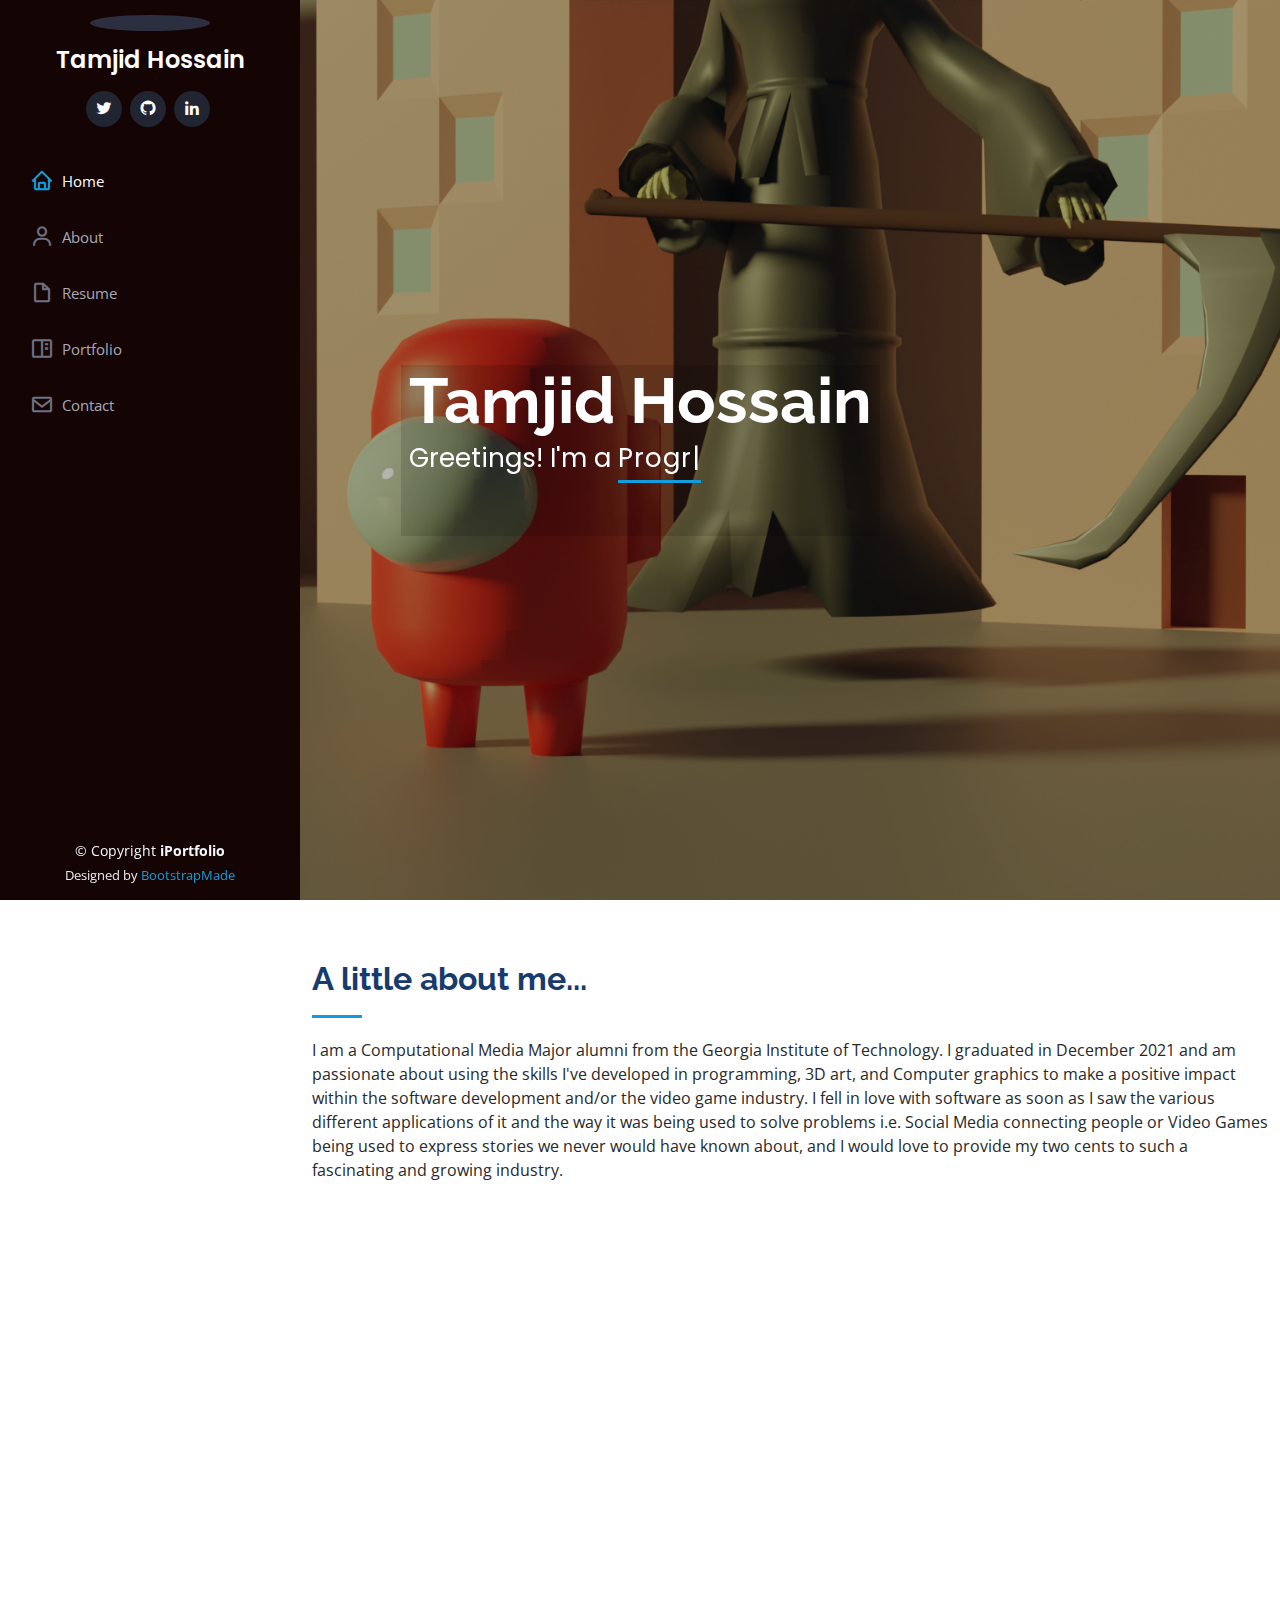
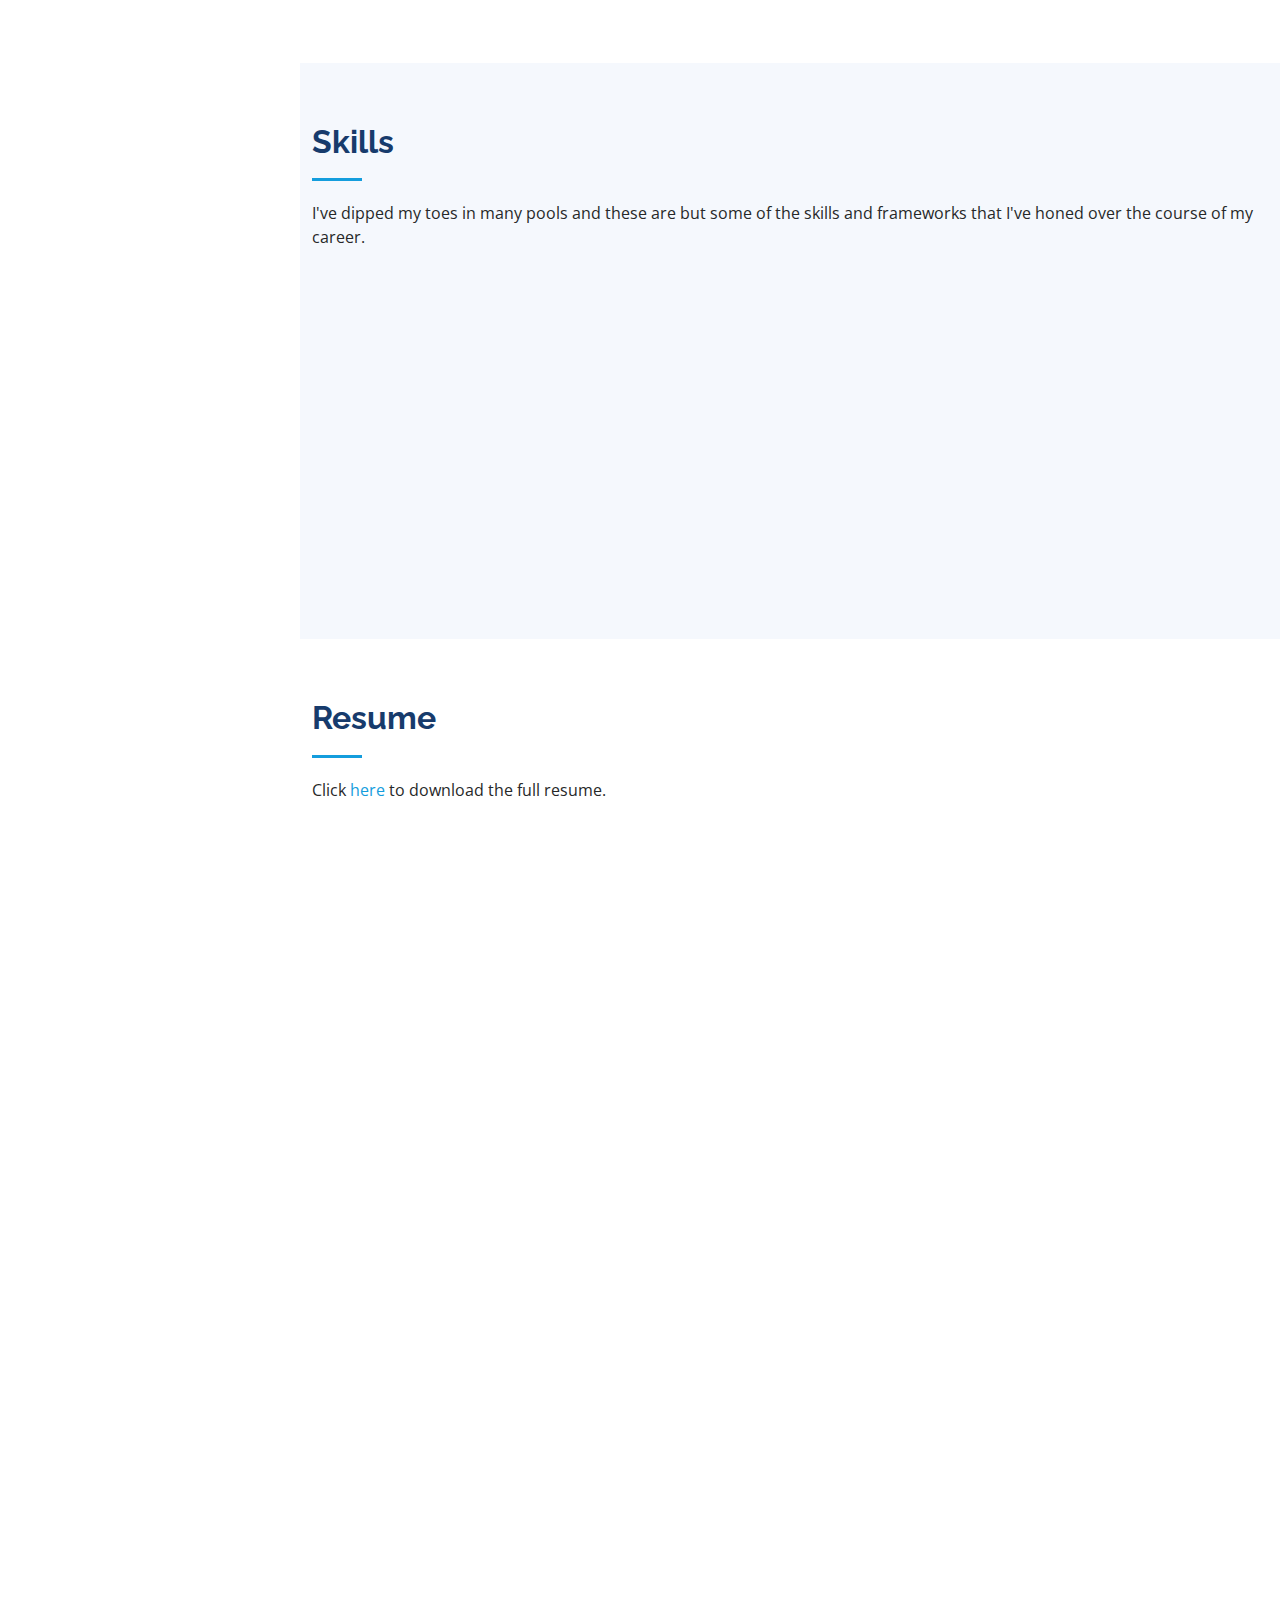
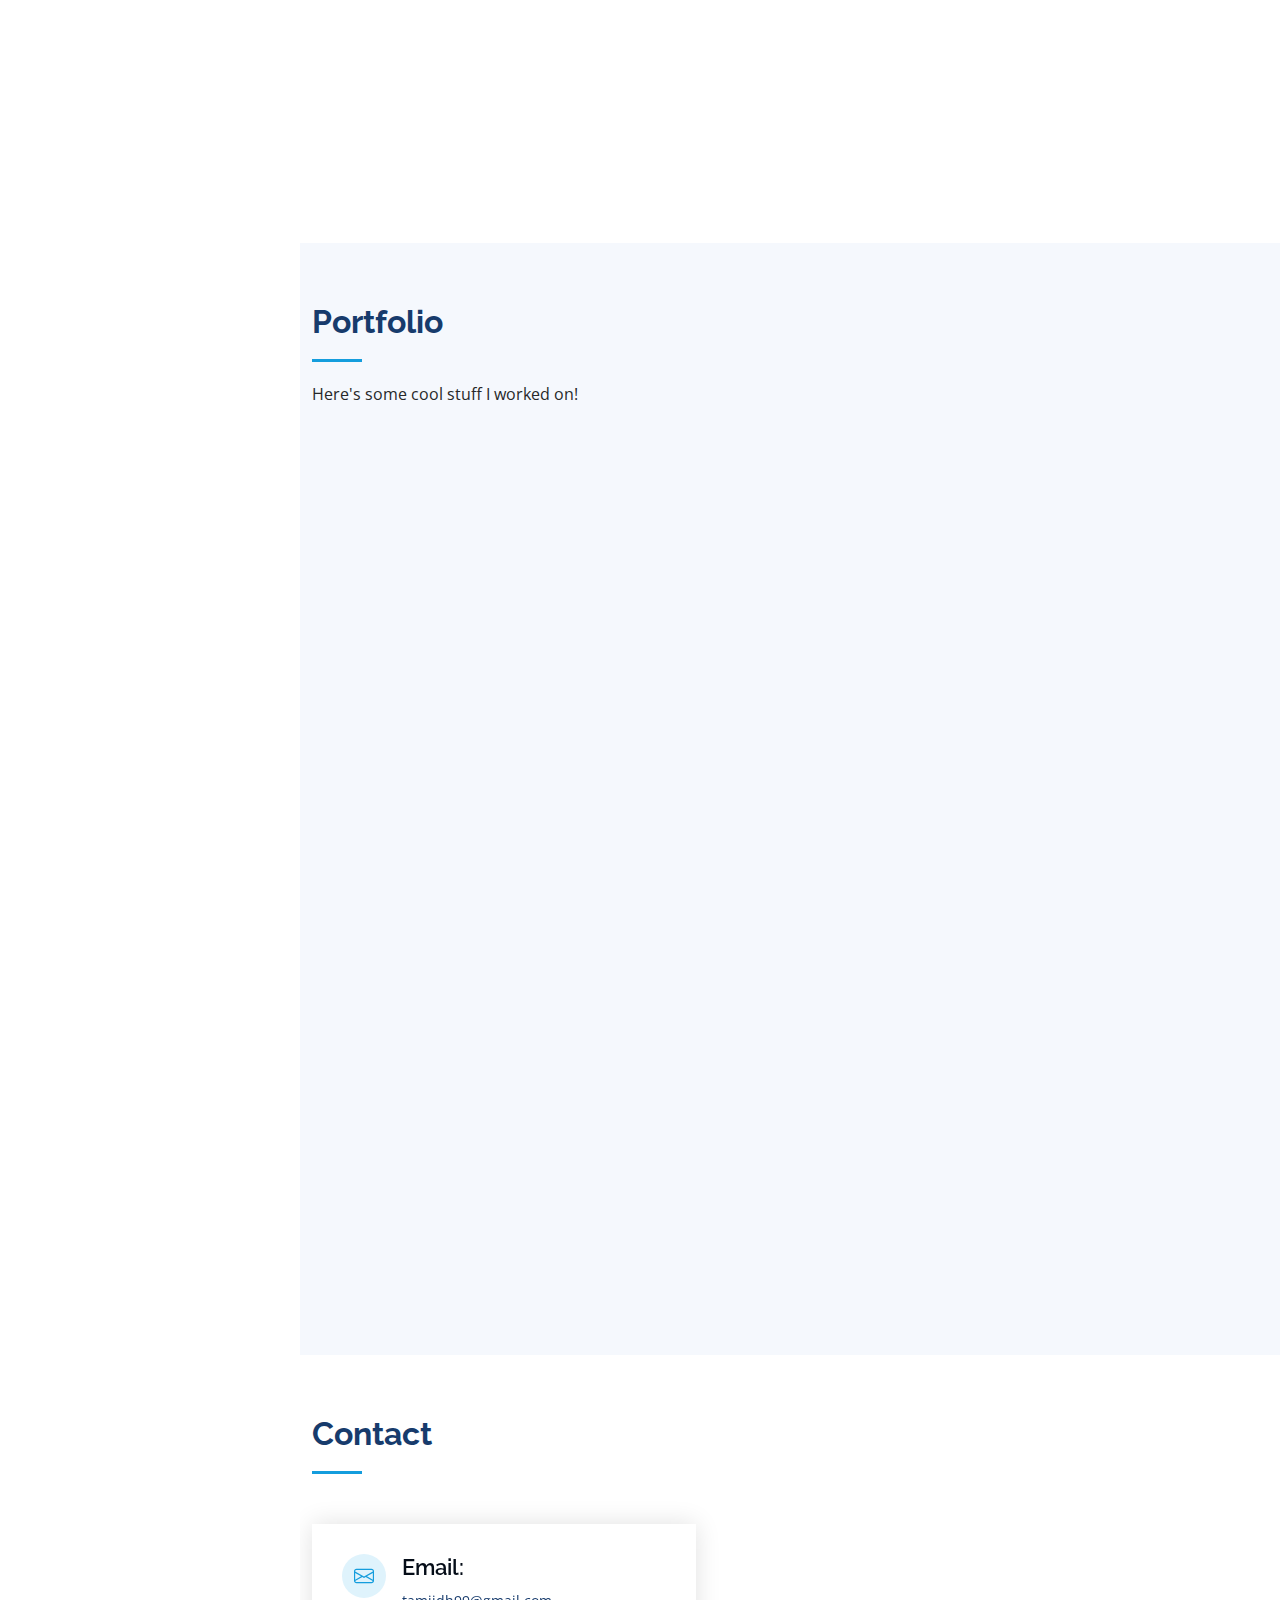
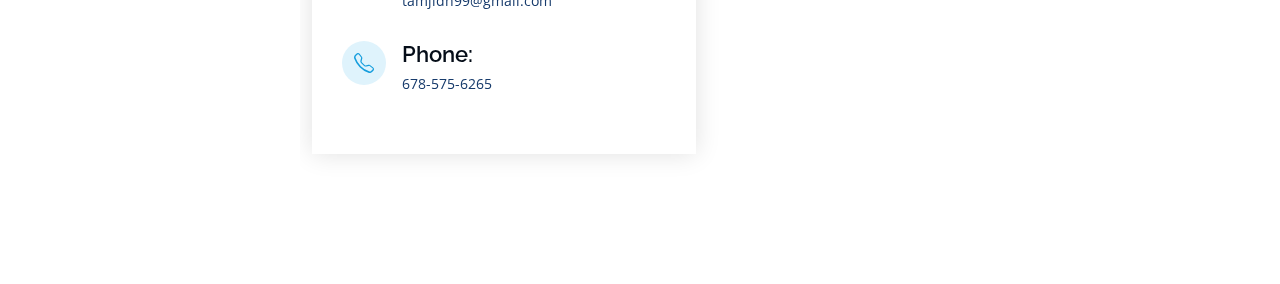
==== index.html @ e5cdb77c "test change 9" ====
<!DOCTYPE html>
<html lang="en">

<head>
  <meta charset="utf-8">
  <meta content="width=device-width, initial-scale=1.0" name="viewport">

  <title>Tamjid Hossain | @TamjidZ</title>
  <meta content="" name="description">
  <meta content="" name="keywords">

  <!-- Favicons -->
  <link href="/assets/img/favicon.png" rel="icon">
  <link href="/assets/img/apple-touch-icon.png" rel="apple-touch-icon">

  <!-- Google Fonts -->
  <link href="https://fonts.googleapis.com/css?family=Open+Sans:300,300i,400,400i,600,600i,700,700i|Raleway:300,300i,400,400i,500,500i,600,600i,700,700i|Poppins:300,300i,400,400i,500,500i,600,600i,700,700i" rel="stylesheet">

  <!-- Vendor CSS Files -->
  <link href="./assets/vendor/aos/aos.css" rel="stylesheet">
  <link href="./assets/vendor/bootstrap/css/bootstrap.min.css" rel="stylesheet">
  <link href="./assets/vendor/bootstrap-icons/bootstrap-icons.css" rel="stylesheet">
  <link href="./assets/vendor/boxicons/css/boxicons.min.css" rel="stylesheet">
  <link href="./assets/vendor/glightbox/css/glightbox.min.css" rel="stylesheet">
  <link href="./assets/vendor/swiper/swiper-bundle.min.css" rel="stylesheet">

  <!-- Template Main CSS File -->
  <link href="./assets/css/style.css" rel="stylesheet">

  <!-- =======================================================
  * Template Name: iPortfolio - v3.7.0
  * Template URL: https://bootstrapmade.com/iportfolio-bootstrap-portfolio-websites-template/
  * Author: BootstrapMade.com
  * License: https://bootstrapmade.com/license/
  ======================================================== -->
</head>

<body>

  <!-- ======= Mobile nav toggle button ======= -->
  <i class="bi bi-list mobile-nav-toggle d-xl-none"></i>

  <!-- ======= Header ======= -->
  <header id="header">
    <div class="d-flex flex-column">

      <div class="profile">
        <img src="/assets/img/IMG_1909.jpg" alt="" class="img-fluid rounded-circle">
        <h1 class="text-light"><a href="index.html">Tamjid Hossain</a></h1>
        <div class="social-links mt-3 text-center">
					<a href="https://twitter.com/tamjidh99"
					class="twitter"><i class="bx bxl-twitter"></i></a>
					<a href="https://github.com/thossain30"
					class="github"><i class="bx bxl-github"></i></a>
          <a class="linkedin" href="https://www.linkedin.com/in/tamjid-hossain-550060192/" ><i class="bx bxl-linkedin"></i></a>
        </div>
      </div>

      <nav id="navbar" class="nav-menu navbar">
        <ul>
          <li><a href="#hero" class="nav-link scrollto active"><i class="bx bx-home"></i> <span>Home</span></a></li>
          <li><a href="#about" class="nav-link scrollto"><i class="bx bx-user"></i> <span>About</span></a></li>
          <li><a href="#resume" class="nav-link scrollto"><i class="bx bx-file-blank"></i> <span>Resume</span></a></li>
          <li><a href="#portfolio" class="nav-link scrollto"><i class="bx bx-book-content"></i> <span>Portfolio</span></a></li>
          <li><a href="#contact" class="nav-link scrollto"><i class="bx bx-envelope"></i> <span>Contact</span></a></li>
        </ul>
      </nav><!-- .nav-menu -->
    </div>
  </header><!-- End Header -->

  <!-- ======= Hero Section ======= -->
  <section id="hero" class="d-flex flex-column justify-content-center align-items-center">
    <div class="hero-container" data-aos="fade-in">
      <h1>Tamjid Hossain</h1>
      <p>Greetings! I'm a <span class="typed" data-typed-items="Programmer, 3D Artist, Problem-Solver"></span></p>
    </div>
  </section><!-- End Hero -->

  <main id="main">

    <!-- ======= About Section ======= -->
    <section id="about" class="about">
      <div class="container">

        <div class="section-title">
          <h2>A little about me...</h2>
          <p> I am a Computational Media Major alumni from the Georgia Institute of Technology. I graduated in December 2021 and am passionate about using the skills I've developed in programming, 3D art, and Computer graphics to make a positive impact within the software development and/or the video game industry. I fell in love with software as soon as I saw the various different applications of it and the way it was being used to solve problems i.e. Social Media connecting people or Video Games being used to express stories we never would have known about, and I would love to provide my two cents to such a fascinating and growing industry.</p>
        </div>

        <div class="row">
          <div class="col-lg-4" data-aos="fade-right">
                <img src="./assets/img/IMG_1909.JPG"  class="img-fluid" alt="">
          </div>
          <div class="col-lg-8 pt-4 pt-lg-0 content" data-aos="fade-left">
            <h3>I'm a Software Developer &amp; an Aspiring Game Developer.</h3>
            <div class="row">
              <div class="col-lg-12">
                <ul>
                  <li><i class="bi bi-chevron-right"></i> <strong>School:</strong> <span>Georgia Institute of Technology</span></li>
                  <li><i class="bi bi-chevron-right"></i> <strong>City:</strong> <span>Atlanta, GA, USA</span></li>
                  <li><i class="bi bi-chevron-right"></i> <strong>Degree:</strong> <span>Bachelor's</span></li>
                  <li><i class="bi bi-chevron-right"></i> <strong>Email:</strong> <span>tamjidh99@gmail.com</span></li>
                  <li><i class="bi bi-chevron-right"></i> <strong>Availability:</strong> <span>Open to Work</span></li>
                </ul>
              </div>
            </div>
            <p>
                I have spent the last few years working on various projects and gaining valuable experience within Georgia Tech's Video Game Development (VGDev) Club when it comes to programming, modeling Among Us in 3D, and many other ventures within the game dev/tech industries. I have also had the privilege of leading my own project which has taught me many lessons regarding project management and collaborative software development using the Agile Methodology.
            </p>
          </div>
        </div>

      </div>
    </section><!-- End About Section -->

    <!-- ======= Skills Section ======= -->
    <section id="skills" class="skills section-bg">
      <div class="container">

        <div class="section-title">
          <h2>Skills</h2>
          <p>I've dipped my toes in many pools and these are but some of the skills and frameworks that I've honed over the course of my career.</p>
        </div>

        <div class="row skills-content">

          <div class="col-lg-6" data-aos="fade-up">

            <div class="progress">
              <span class="skill">Java<i class="val">Expert</i></span>
              <div class="progress-bar-wrap">
                <div class="progress-bar" role="progressbar" aria-valuenow="80" aria-valuemin="0" aria-valuemax="100"></div>
              </div>
            </div>

            <div class="progress">
              <span class="skill">HTML/CSS<i class="val">Proficient</i></span>
              <div class="progress-bar-wrap">
                <div class="progress-bar" role="progressbar" aria-valuenow="65" aria-valuemin="0" aria-valuemax="100"></div>
              </div>
            </div>

            <div class="progress">
              <span class="skill">JavaScript<i class="val">Competent</i></span>
              <div class="progress-bar-wrap">
                <div class="progress-bar" role="progressbar" aria-valuenow="45" aria-valuemin="0" aria-valuemax="100"></div>
              </div>
            </div>
              
            <div class="progress">
              <span class="skill">Github<i class="val">Proficient</i></span>
              <div class="progress-bar-wrap">
                <div class="progress-bar" role="progressbar" aria-valuenow="60" aria-valuemin="0" aria-valuemax="100"></div>
              </div>
            </div>
              
            <div class="progress">
              <span class="skill">Adobe Illustrator<i class="val">Basic</i></span>
              <div class="progress-bar-wrap">
                <div class="progress-bar" role="progressbar" aria-valuenow="20" aria-valuemin="0" aria-valuemax="100"></div>
              </div>
            </div>

          </div>

          <div class="col-lg-6" data-aos="fade-up" data-aos-delay="100">

            <div class="progress">
              <span class="skill">C/C#<i class="val">Proficient</i></span>
              <div class="progress-bar-wrap">
                <div class="progress-bar" role="progressbar" aria-valuenow="60" aria-valuemin="0" aria-valuemax="100"></div>
              </div>
            </div>

            <div class="progress">
              <span class="skill">Unity<i class="val">Proficient</i></span>
              <div class="progress-bar-wrap">
                <div class="progress-bar" role="progressbar" aria-valuenow="60" aria-valuemin="0" aria-valuemax="100"></div>
              </div>
            </div>

            <div class="progress">
              <span class="skill">Blender <i class="val">Expert</i></span>
              <div class="progress-bar-wrap">
                <div class="progress-bar" role="progressbar" aria-valuenow="80" aria-valuemin="0" aria-valuemax="100"></div>
              </div>
            </div>
            
            <div class="progress">
              <span class="skill">React <i class="val">Competent</i></span>
              <div class="progress-bar-wrap">
                <div class="progress-bar" role="progressbar" aria-valuenow="45" aria-valuemin="0" aria-valuemax="100"></div>
              </div>
            </div>
              
            <div class="progress">
              <span class="skill">Adobe Photoshop<i class="val">Basic</i></span>
              <div class="progress-bar-wrap">
                <div class="progress-bar" role="progressbar" aria-valuenow="20" aria-valuemin="0" aria-valuemax="100"></div>
              </div>
            </div>
          </div>

        </div>

      </div>
    </section><!-- End Skills Section -->

    <!-- ======= Resume Section ======= -->
    <section id="resume" class="resume">
      <div class="container">

        <div class="section-title">
          <h2>Resume</h2>
            <p>Click <a href="THossainResume10GD.pdf" target="_blank">here</a> to download the full resume.</p>
        </div>

        <div class="row">
          <div class="col-lg-6" data-aos="fade-up">
            <h3 class="resume-title">Summary</h3>
            <div class="resume-item pb-0">
              <h4>Tamjid Hossain</h4>
              <p><em>I am a Developer who is passionate about solving problems and leaving a positive impact on the world.</em></p>
              <ul>
                <li>(678) 575-6265</li>
                <li>tamjidh99@gmail.com</li>
              </ul>
            </div>

            <h3 class="resume-title">Education</h3>
            <div class="resume-item">
              <h4>Bachelor of Science in Computer Science</h4>
              <h5>Aug 2017 - Dec 2018</h5>
              <p><em>Georgia State University, Atlanta, GA</em></p>
              <p>I initially spent my first year at Georgia State University pursuing a Bachelor of Science in Chemistry. However, within this year, I quickly realized a love for Computer Science and its applications in digital media, whether it be in apps, games, film, or etc. I, then, spent my third semester here taking an introductory CS class which ultimately kickstarted my career in CS.</p>
            </div>
            <div class="resume-item">
              <h4>Bachelor of Science in Computational Media</h4>
              <h5>Jan 2019 - Dec 2021</h5>
              <p><em>Georgia Institute of Technology, Atlanta, GA</em></p>
              <p>I transferred and enrolled at Georgia Tech under its Computational Media Program where I had the opportunity to study more advanced concepts in CS such as Data Structures alongside the opportunity to explore and learn various concepts of media and design such as UI/UX Design . I also had the opportunity to use my skills to contribute to multiple games and pick up skills I wouldn't have picked up otherwise.</p>
            </div>
          </div>
          <div class="col-lg-6" data-aos="fade-up" data-aos-delay="100">
            <h3 class="resume-title">Recent Roles</h3>
            <div class="resume-item">
              <h4>Developer</h4>
              <h5>March 2022 - Present</h5>
              <p><em>Movie Search App</em></p>
              <ul>
                <li> Developed a web application to enable users to find various movies that they search.</li>
                <li> Used the React.js framework to add in functionality such as adding movies to a favorites list.</li>
                <li>Implemented the OMDb API as a database for all the various movies.
                </li>
                <li> Added in Bootstrap to add style and modify the visuals of the application.</li>
              </ul>
            </div>
            <div class="resume-item">
              <h4>Project Lead</h4>
              <h5>August 2021 - January 2022</h5>
              <p><em>Death's Door</em></p>
              <ul>
                <li>Led a team of 9 individuals, organized meetings with them, and used Agile-Scrum methodologies to iteratively develop the game in 3 months with 3-4 week sprints.
                </li>
                <li> Authored slides for weekly presentations regarding game progress and scope control.
                </li>
                <li> Used Unity’s custom Animation Controller to add in animations and control when to activate certain animations.</li>
                <li>Created custom 3D models such as the player character and the Reaper.</li>
                <li> Created UI and implemented it using scripts i.e. setting different screens active and inactive based on button presses</li>
              </ul>
            </div>
          </div>
        </div>

      </div>
    </section><!-- End Resume Section -->

    <!-- ======= Portfolio Section ======= -->
    <section id="portfolio" class="portfolio section-bg">
      <div class="container">

        <div class="section-title">
          <h2>Portfolio</h2>
          <p>Here's some cool stuff I worked on!</p>
        </div>

        <div class="row" data-aos="fade-up">
          <div class="col-lg-12 d-flex justify-content-center">
            <ul id="portfolio-flters">
              <li data-filter="*" class="filter-active">All</li>
              <li data-filter=".filter-art">Art</li>
              <li data-filter=".filter-game">Game</li>
              <li data-filter=".filter-web">Web</li>
            </ul>
          </div>
        </div>

        <div class="row portfolio-container" data-aos="fade-up" data-aos-delay="100">

          <div class="col-lg-4 col-md-6 portfolio-item filter-art filter-game">
            <div class="portfolio-wrap">
              <img src="./assets/img/portfolio/DDTitle.png" class="img-fluid" alt="">
              <div class="portfolio-links">
                <a href="/assets/img/portfolio/DDTitle.png" data-gallery="portfolioGallery" class="portfolio-lightbox" title="Game 1"><i class="bx bx-plus"></i></a>
                <a href="./assets/Pages/Death's-Door-details.html" title="More Details"><i class="bx bx-link"></i></a>
              </div>
            </div>
          </div>
            
          <div class="col-lg-4 col-md-6 portfolio-item filter-game">
            <div class="portfolio-wrap">
              <img src="./assets/img/portfolio/OneMillionTitle.png" class="img-fluid" alt="">
              <div class="portfolio-links">
                <a href="./assets/img/portfolio/OneMillionTitle.png" data-gallery="portfolioGallery" class="portfolio-lightbox" title="Game 2"><i class="bx bx-plus"></i></a>
                <a href="./assets/Pages/onemillion-details.html" title="More Details"><i class="bx bx-link"></i></a>
              </div>
            </div>
          </div>
            
          <div class="col-lg-4 col-md-6 portfolio-item filter-game">
            <div class="portfolio-wrap">
              <img src="./assets/img/portfolio/overheattitle.png" class="img-fluid" alt="">
              <div class="portfolio-links">
                <a href="/assets/img/portfolio/overheattitle.png" data-gallery="portfolioGallery" class="portfolio-lightbox" title="Game 3"><i class="bx bx-plus"></i></a>
                <a href="./assets/Pages/overheat-details.html" title="More Details"><i class="bx bx-link"></i></a>
              </div>
            </div>
          </div>

          <div class="col-lg-4 col-md-6 portfolio-item filter-game">
            <div class="portfolio-wrap">
              <img src="./assets/img/portfolio/portfolio-4.jpg" class="img-fluid" alt="">
              <div class="portfolio-links">
                <a href="/assets/img/portfolio/portfolio-4.jpg" data-gallery="portfolioGallery" class="portfolio-lightbox" title="Card 2"><i class="bx bx-plus"></i></a>
                <a href="portfolio-details.html" title="More Details"><i class="bx bx-link"></i></a>
              </div>
            </div>
          </div>

          <div class="col-lg-4 col-md-6 portfolio-item filter-web">
            <div class="portfolio-wrap">
              <img src="./assets/img/portfolio/portfolio-5.jpg" class="img-fluid" alt="">
              <div class="portfolio-links">
                <a href="/assets/img/portfolio/portfolio-5.jpg" data-gallery="portfolioGallery" class="portfolio-lightbox" title="Web 2"><i class="bx bx-plus"></i></a>
                <a href="portfolio-details.html" title="More Details"><i class="bx bx-link"></i></a>
              </div>
            </div>
          </div>

          <div class="col-lg-4 col-md-6 portfolio-item filter-art">
            <div class="portfolio-wrap">
              <img src="./assets/img/portfolio/portfolio-6.jpg" class="img-fluid" alt="">
              <div class="portfolio-links">
                <a href="/assets/img/portfolio/portfolio-6.jpg" data-gallery="portfolioGallery" class="portfolio-lightbox" title="App 3"><i class="bx bx-plus"></i></a>
                <a href="portfolio-details.html" title="More Details"><i class="bx bx-link"></i></a>
              </div>
            </div>
          </div>

          <div class="col-lg-4 col-md-6 portfolio-item filter-game">
            <div class="portfolio-wrap">
              <img src="./assets/img/portfolio/portfolio-7.jpg" class="img-fluid" alt="">
              <div class="portfolio-links">
                <a href="/assets/img/portfolio/portfolio-7.jpg" data-gallery="portfolioGallery" class="portfolio-lightbox" title="Card 1"><i class="bx bx-plus"></i></a>
                <a href="portfolio-details.html" title="More Details"><i class="bx bx-link"></i></a>
              </div>
            </div>
          </div>

          <div class="col-lg-4 col-md-6 portfolio-item filter-game">
            <div class="portfolio-wrap">
              <img src="./assets/img/portfolio/portfolio-8.jpg" class="img-fluid" alt="">
              <div class="portfolio-links">
                <a href="/assets/img/portfolio/portfolio-8.jpg" data-gallery="portfolioGallery" class="portfolio-lightbox" title="Card 3"><i class="bx bx-plus"></i></a>
                <a href="portfolio-details.html" title="More Details"><i class="bx bx-link"></i></a>
              </div>
            </div>
          </div>

          <div class="col-lg-4 col-md-6 portfolio-item filter-web">
            <div class="portfolio-wrap">
              <img src="./assets/img/portfolio/portfolio-9.jpg" class="img-fluid" alt="">
              <div class="portfolio-links">
                <a href="/assets/img/portfolio/portfolio-9.jpg" data-gallery="portfolioGallery" class="portfolio-lightbox" title="Web 3"><i class="bx bx-plus"></i></a>
                <a href="portfolio-details.html" title="More Details"><i class="bx bx-link"></i></a>
              </div>
            </div>
          </div>

        </div>

      </div>
    </section><!-- End Portfolio Section -->

    <!-- ======= Contact Section ======= -->
    <section id="contact" class="contact">
      <div class="container">

        <div class="section-title">
          <h2>Contact</h2>
        </div>
        <div class="row aos-init aos-animate" data-aos = "fade-in">
            <div class="col-lg-5 d-flex align-items-stretch">
                <div class="info">
                    <div class="email">
                        <i class="bi bi-envelope"></i>
                        <h4>Email:</h4>
                        <p>tamjidh99@gmail.com</p>
                    </div>
                    <div class="phone">
                        <i class = "bi bi-telephone"></i>
                        <h4>Phone:</h4>
                        <p>678-575-6265</p>
                    </div>
                </div>
            </div>  
        </div>

<!--
        <div class="row" data-aos="fade-in">
          <div class="col-lg-12 mt-5 mt-lg-0 d-flex align-items-stretch">
            <form action="forms/contact.php" method="post" role="form" class="php-email-form">
              <div class="row">
                <div class="form-group col-md-6">
                  <label for="name">Your Name</label>
                  <input type="text" name="name" class="form-control" id="name" required>
                </div>
                <div class="form-group col-md-6">
                  <label for="name">Your Email</label>
                  <input type="email" class="form-control" name="email" id="email" required>
                </div>
              </div>
              <div class="form-group">
                <label for="name">Subject</label>
                <input type="text" class="form-control" name="subject" id="subject" required>
              </div>
              <div class="form-group">
                <label for="name">Message</label>
                <textarea class="form-control" name="message" rows="6" required></textarea>
              </div>
              <div class="my-3">
                <div class="loading">Loading</div>
                <div class="error-message"></div>
                <div class="sent-message">Your message has been sent. Thank you!</div>
              </div>
              <div class="text-center"><button type="submit">Send Message</button></div>
            </form>
          </div>

        </div>
-->

      </div>
    </section><!-- End Contact Section -->

  </main><!-- End #main -->

  <!-- ======= Footer ======= -->
  <footer id="footer">
    <div class="container">
      <div class="copyright">
        &copy; Copyright <strong><span>iPortfolio</span></strong>
      </div>
      <div class="credits">
        <!-- All the links in the footer should remain intact. -->
        <!-- You can delete the links only if you purchased the pro version. -->
        <!-- Licensing information: https://bootstrapmade.com/license/ -->
        <!-- Purchase the pro version with working PHP/AJAX contact form: https://bootstrapmade.com/iportfolio-bootstrap-portfolio-websites-template/ -->
        Designed by <a href="https://bootstrapmade.com/">BootstrapMade</a>
      </div>
    </div>
  </footer><!-- End  Footer -->

  <a href="#" class="back-to-top d-flex align-items-center justify-content-center"><i class="bi bi-arrow-up-short"></i></a>

  <!-- Vendor JS Files -->
  <script src="./assets/vendor/purecounter/purecounter.js"></script>
  <script src="./assets/vendor/aos/aos.js"></script>
  <script src="./assets/vendor/bootstrap/js/bootstrap.bundle.min.js"></script>
  <script src="./assets/vendor/glightbox/js/glightbox.min.js"></script>
  <script src="./assets/vendor/isotope-layout/isotope.pkgd.min.js"></script>
  <script src="./assets/vendor/swiper/swiper-bundle.min.js"></script>
  <script src="./assets/vendor/typed.js/typed.min.js"></script>
  <script src="./assets/vendor/waypoints/noframework.waypoints.js"></script>
  <script src="./assets/vendor/php-email-form/validate.js"></script>

  <!-- Template Main JS File -->
  <script src="./assets/js/main.js"></script>

</body>

</html>
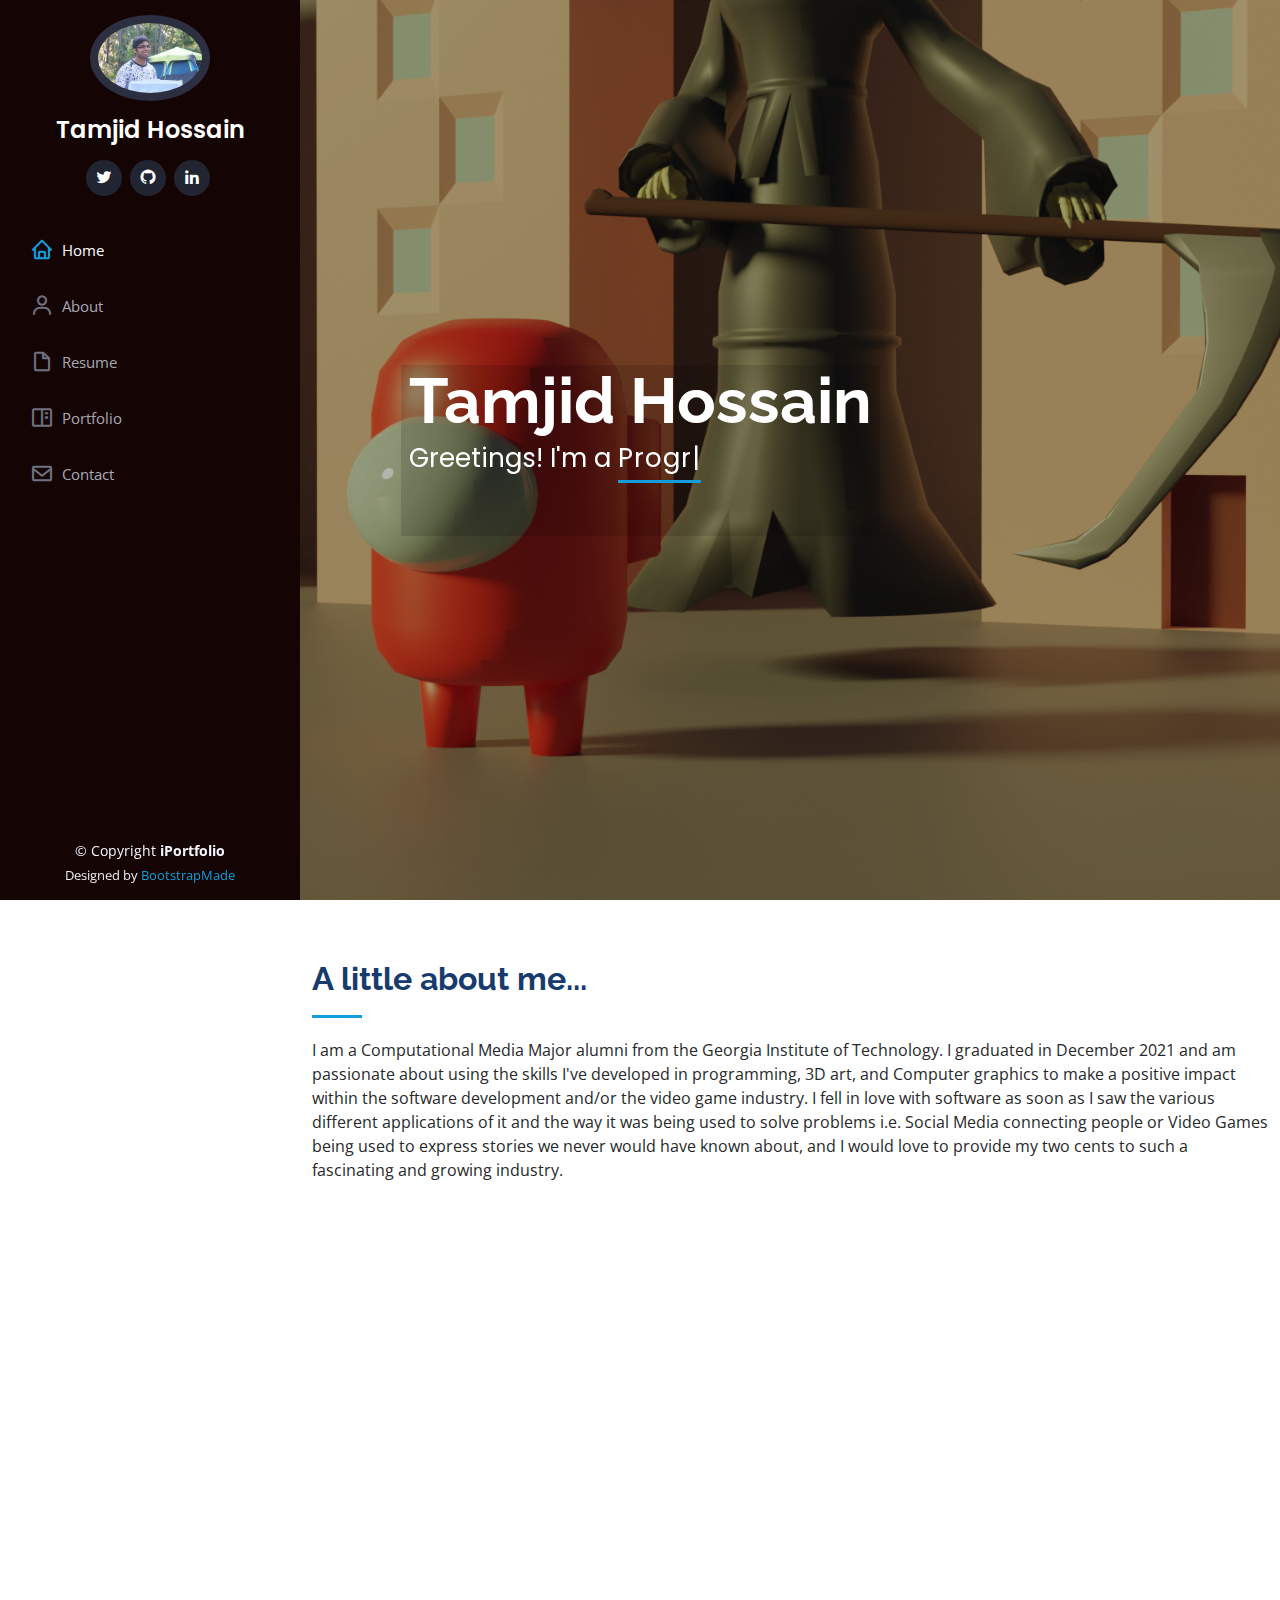
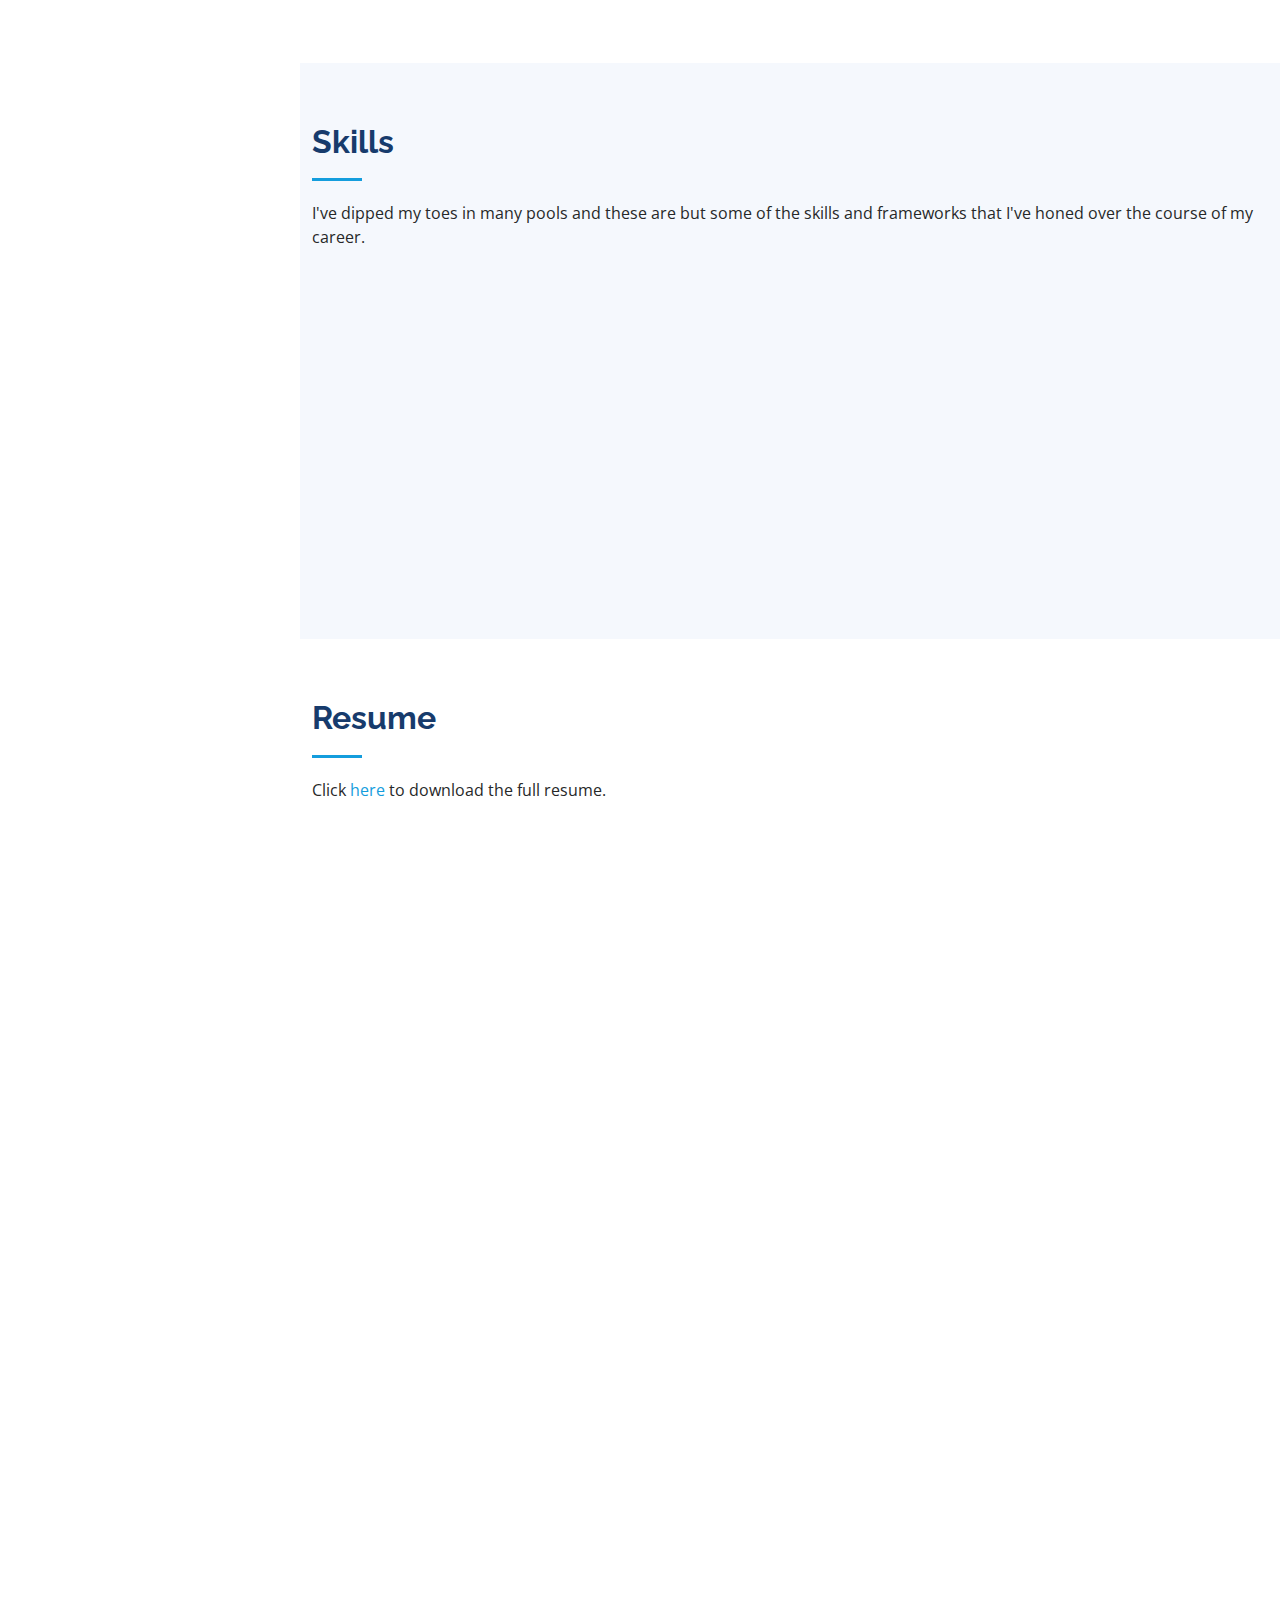
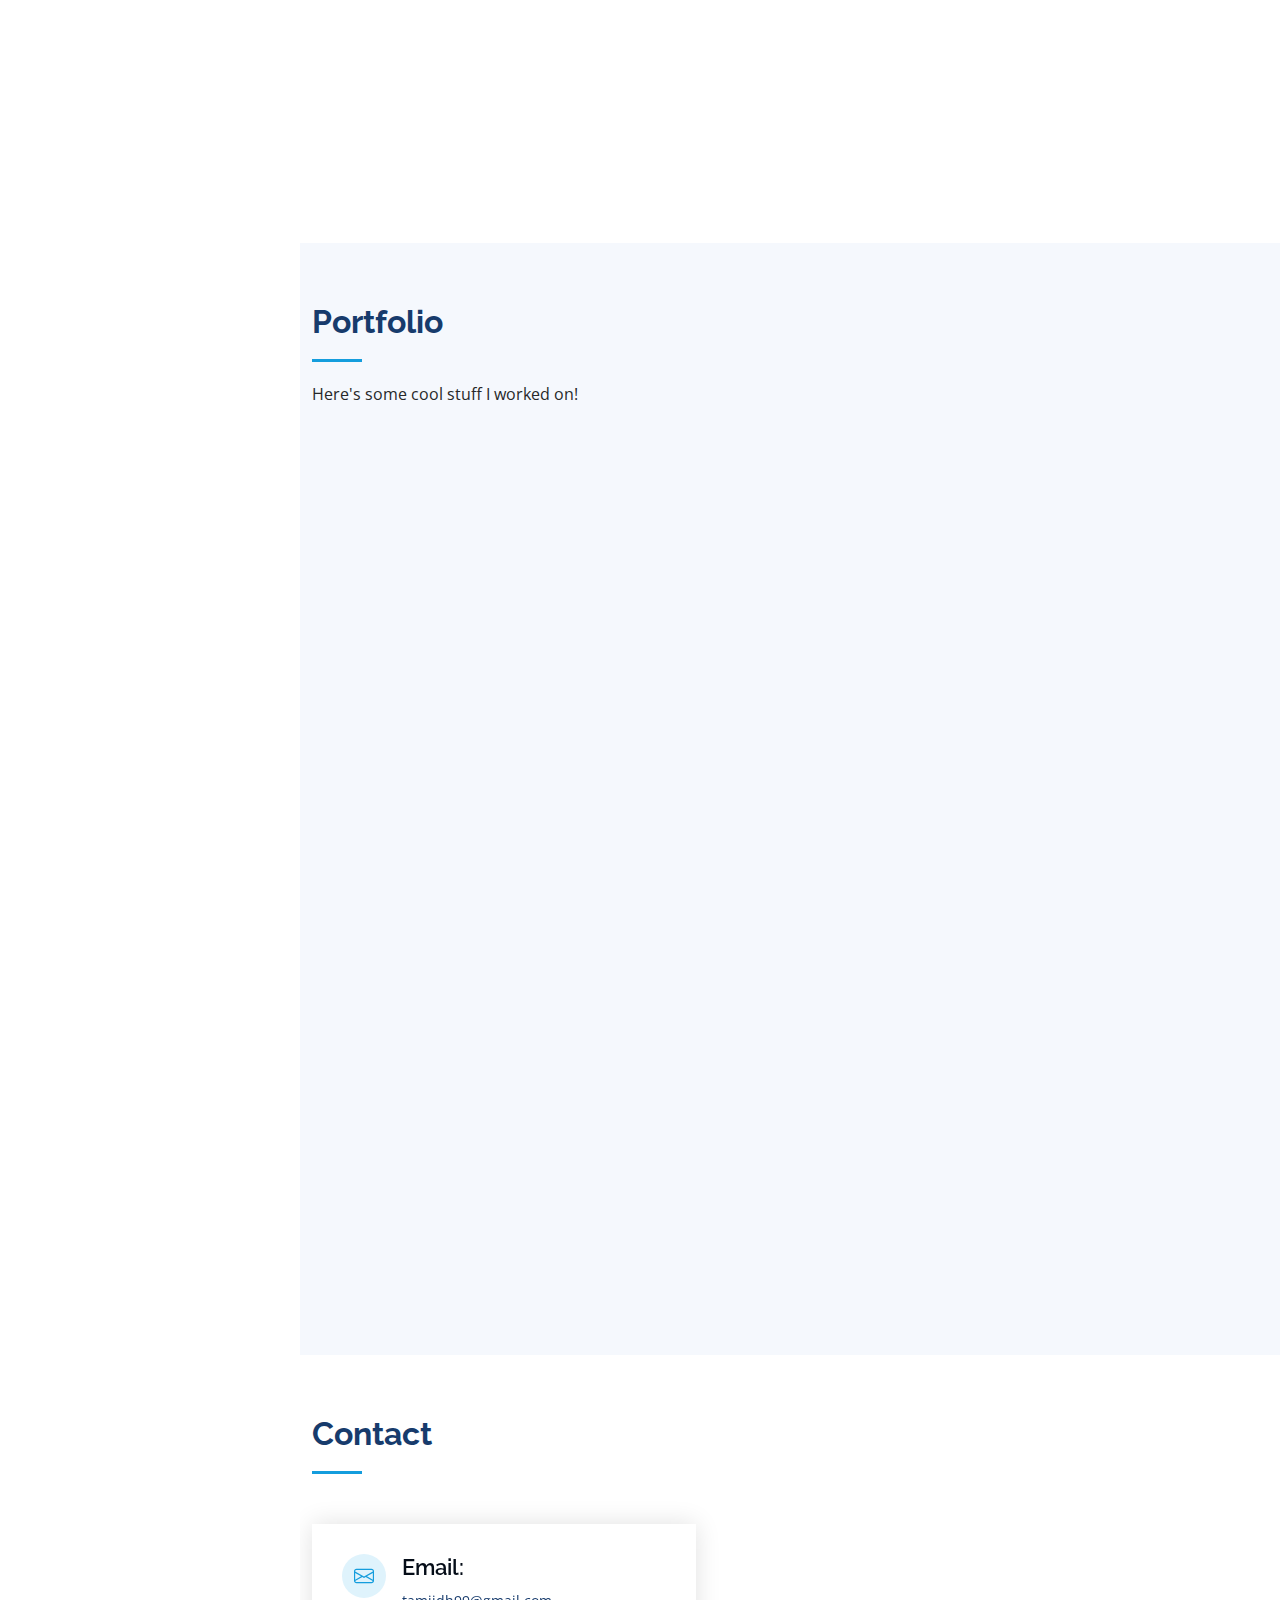
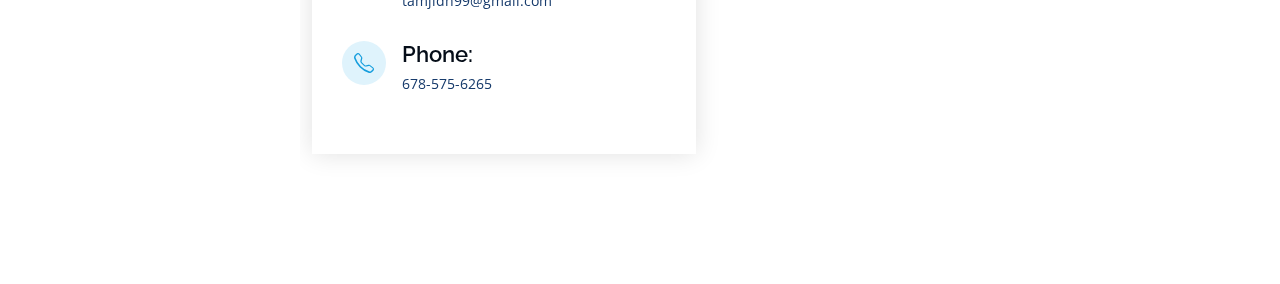
==== commit 22bb86fb: "test change 10" ====
--- a/index.html
+++ b/index.html
@@ -45,7 +45,7 @@
     <div class="d-flex flex-column">
 
       <div class="profile">
-        <img src="/assets/img/IMG_1909.jpg" alt="" class="img-fluid rounded-circle">
+        <img src="./assets/img/IMG_1909.JPG" alt="" class="img-fluid rounded-circle">
         <h1 class="text-light"><a href="index.html">Tamjid Hossain</a></h1>
         <div class="social-links mt-3 text-center">
 					<a href="https://twitter.com/tamjidh99"
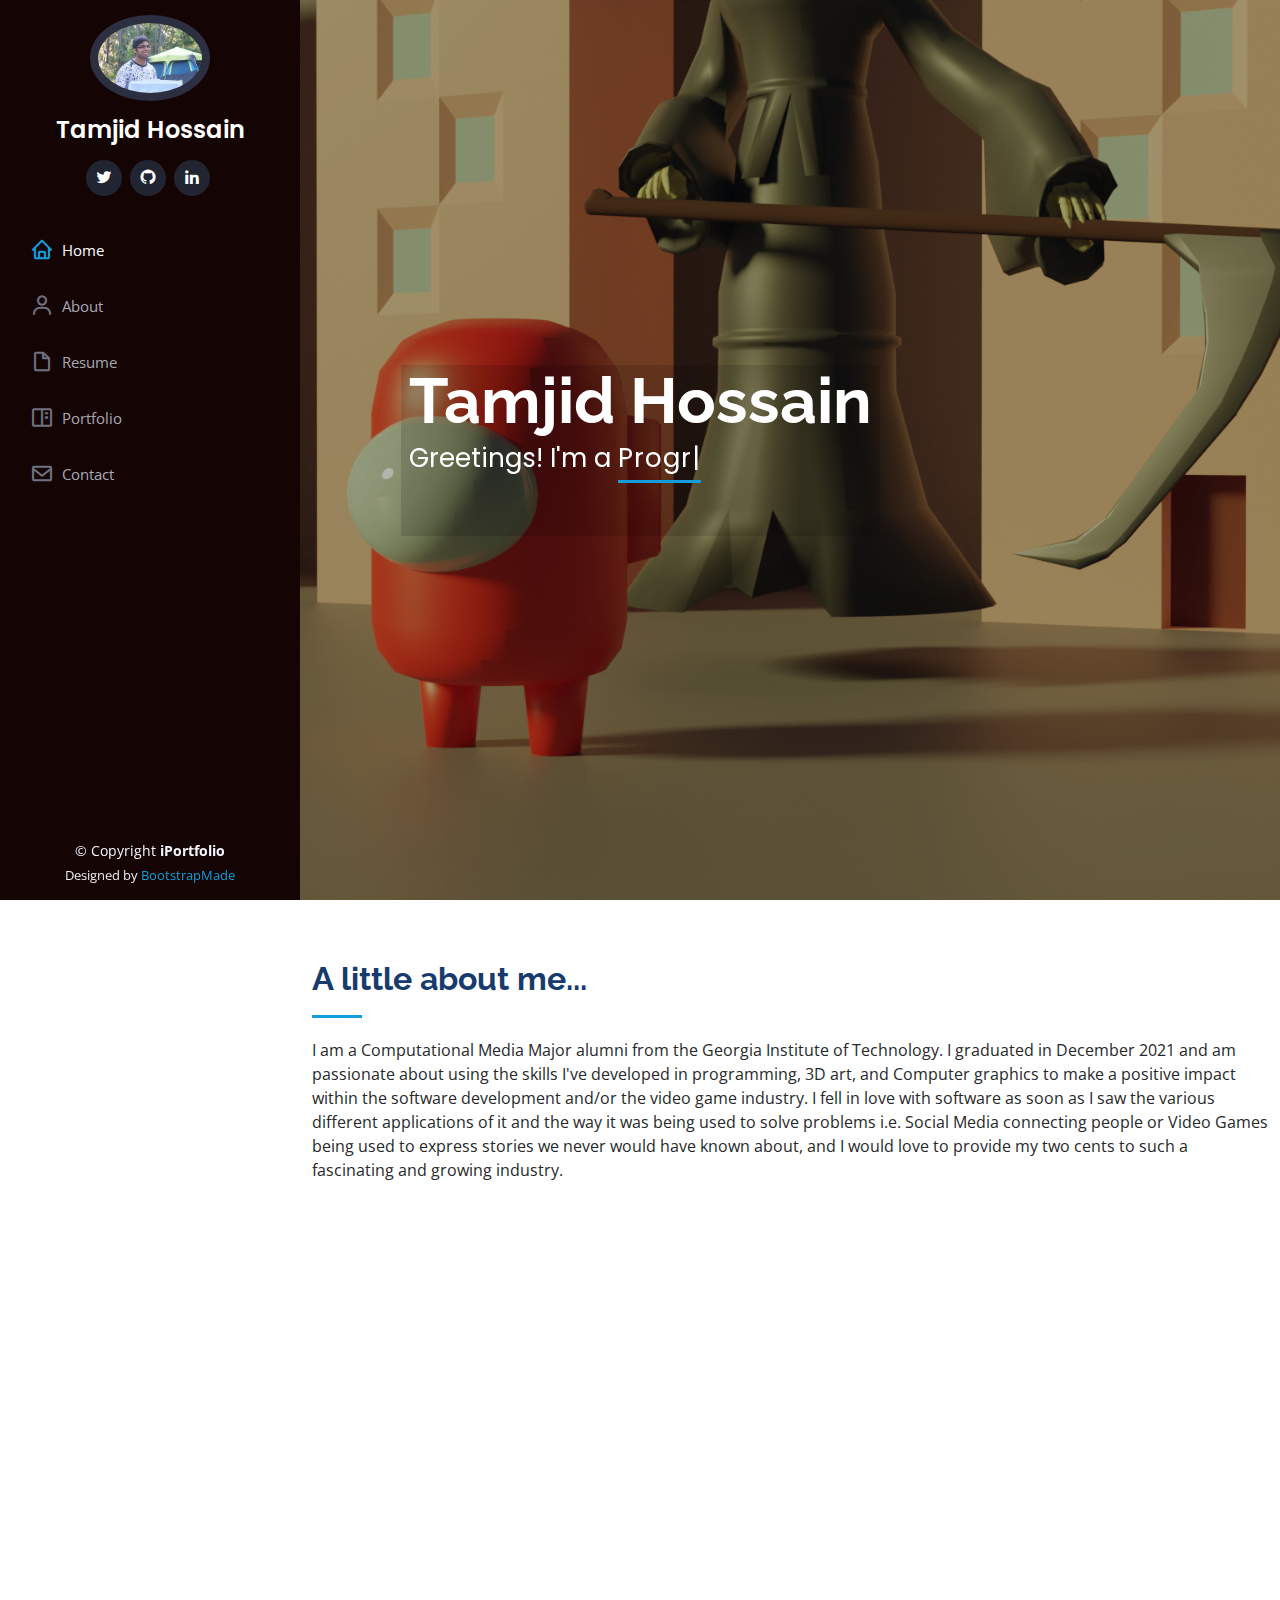
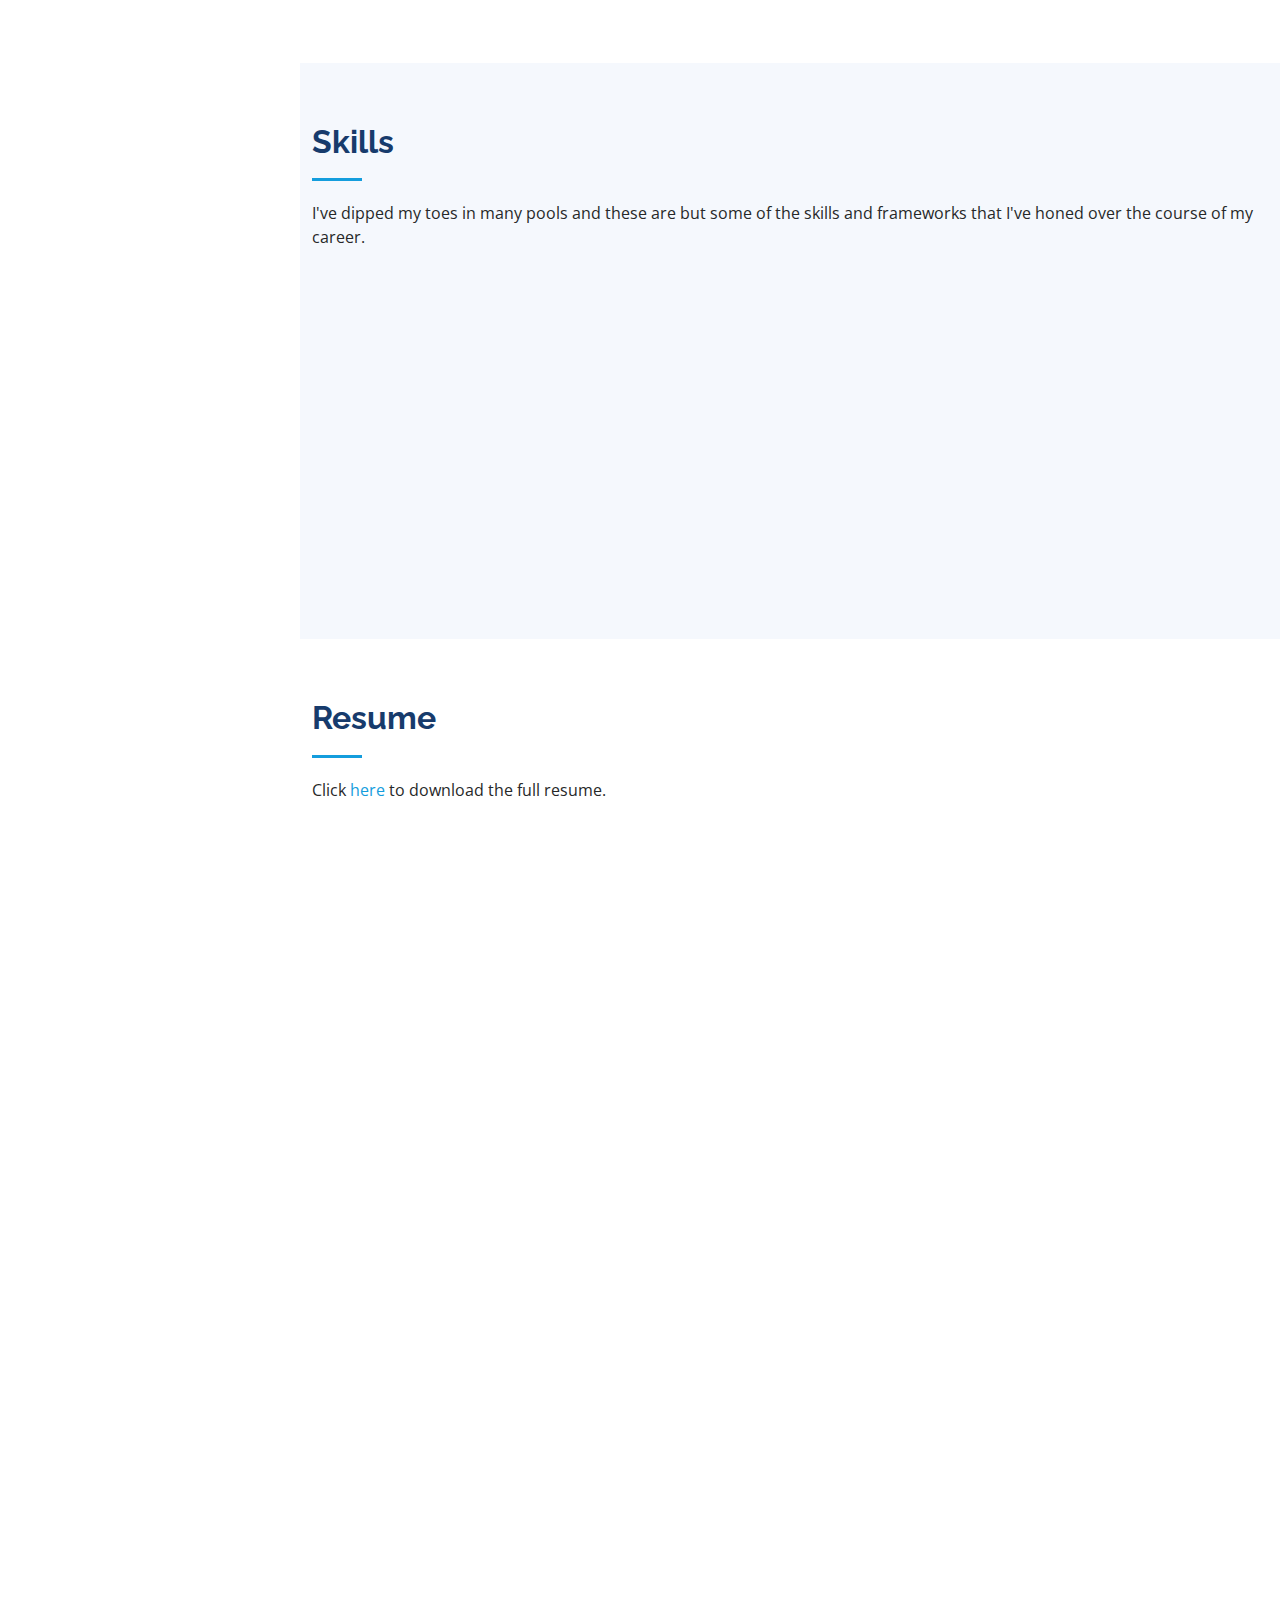
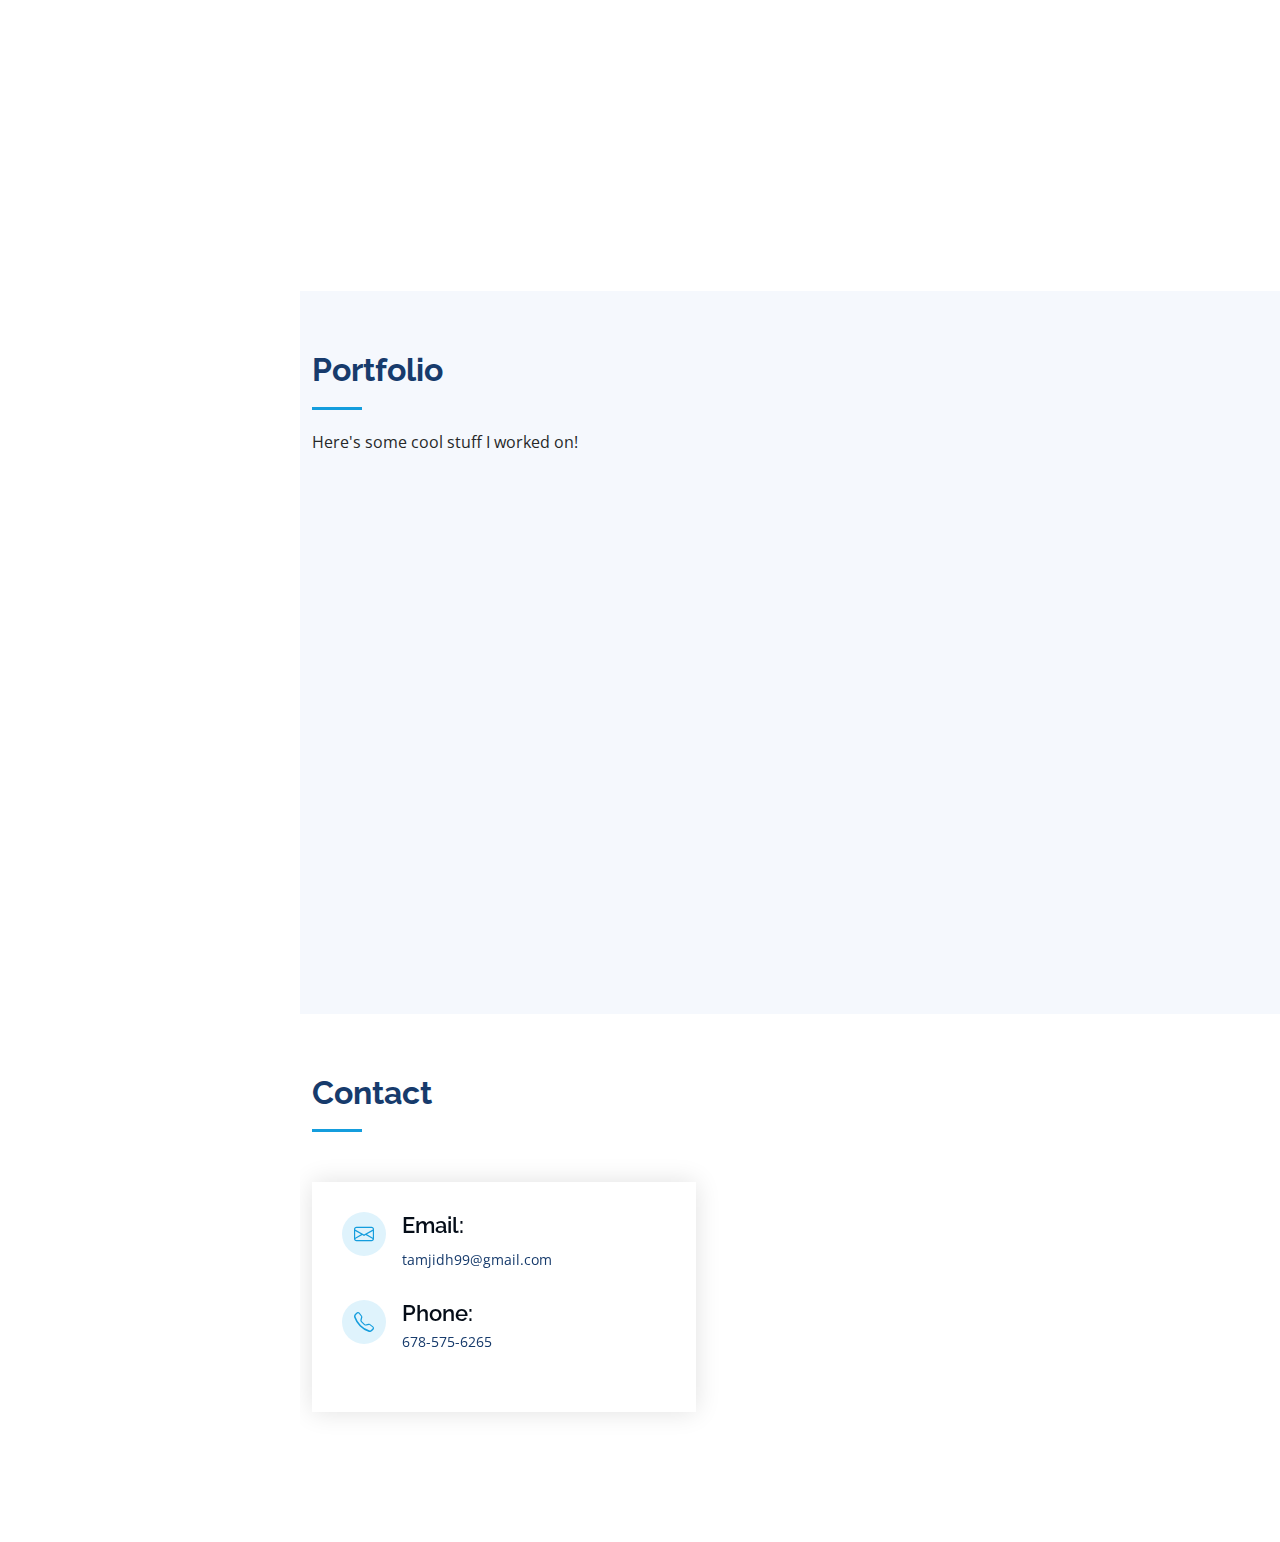
==== commit 70322148: "Added page 4 and started on page 5" ====
--- a/index.html
+++ b/index.html
@@ -10,8 +10,8 @@
   <meta content="" name="keywords">
 
   <!-- Favicons -->
-  <link href="/assets/img/favicon.png" rel="icon">
-  <link href="/assets/img/apple-touch-icon.png" rel="apple-touch-icon">
+  <link href="./assets/img/favicon.png" rel="icon">
+  <link href="./assets/img/apple-touch-icon.png" rel="apple-touch-icon">
 
   <!-- Google Fonts -->
   <link href="https://fonts.googleapis.com/css?family=Open+Sans:300,300i,400,400i,600,600i,700,700i|Raleway:300,300i,400,400i,500,500i,600,600i,700,700i|Poppins:300,300i,400,400i,500,500i,600,600i,700,700i" rel="stylesheet">
@@ -245,14 +245,14 @@
             <h3 class="resume-title">Recent Roles</h3>
             <div class="resume-item">
               <h4>Developer</h4>
-              <h5>March 2022 - Present</h5>
-              <p><em>Movie Search App</em></p>
+              <h5>October 2022 - Present</h5>
+              <p><em>Inventory Manager</em></p>
               <ul>
-                <li> Developed a web application to enable users to find various movies that they search.</li>
-                <li> Used the React.js framework to add in functionality such as adding movies to a favorites list.</li>
-                <li>Implemented the OMDb API as a database for all the various movies.
+                <li> Developing a web application that enables users to add various Toyota cars to a database.</li>
+                <li>  Used React.js to add in functionality such as adding a new car to the inventory and displaying it on the webpage.</li>
+                <li> Implemented MongoDB & SQL as a database for the inventory
                 </li>
-                <li> Added in Bootstrap to add style and modify the visuals of the application.</li>
+                <li> Used Express.js and Node.js to connect the frontend of the app to the backend through middleware and routing</li>
               </ul>
             </div>
             <div class="resume-item">
@@ -290,7 +290,7 @@
               <li data-filter="*" class="filter-active">All</li>
               <li data-filter=".filter-art">Art</li>
               <li data-filter=".filter-game">Game</li>
-              <li data-filter=".filter-web">Web</li>
+              <li data-filter=".filter-web">Photoshop</li>
             </ul>
           </div>
         </div>
@@ -327,22 +327,12 @@
             </div>
           </div>
 
-          <div class="col-lg-4 col-md-6 portfolio-item filter-game">
+          <div class="col-lg-4 col-md-6 portfolio-item filter-game filter-art">
             <div class="portfolio-wrap">
-              <img src="./assets/img/portfolio/portfolio-4.jpg" class="img-fluid" alt="">
+              <img src="./assets/img/portfolio/misomadnesstitle.jpg" class="img-fluid" alt="">
               <div class="portfolio-links">
-                <a href="/assets/img/portfolio/portfolio-4.jpg" data-gallery="portfolioGallery" class="portfolio-lightbox" title="Card 2"><i class="bx bx-plus"></i></a>
-                <a href="portfolio-details.html" title="More Details"><i class="bx bx-link"></i></a>
-              </div>
-            </div>
-          </div>
-
-          <div class="col-lg-4 col-md-6 portfolio-item filter-web">
-            <div class="portfolio-wrap">
-              <img src="./assets/img/portfolio/portfolio-5.jpg" class="img-fluid" alt="">
-              <div class="portfolio-links">
-                <a href="/assets/img/portfolio/portfolio-5.jpg" data-gallery="portfolioGallery" class="portfolio-lightbox" title="Web 2"><i class="bx bx-plus"></i></a>
-                <a href="portfolio-details.html" title="More Details"><i class="bx bx-link"></i></a>
+                <a href="/assets/img/portfolio/misomadnesstitle.jpg" data-gallery="portfolioGallery" class="portfolio-lightbox" title="Card 2"><i class="bx bx-plus"></i></a>
+                <a href="./assets/Pages/misomadness-details.html" title="More Details"><i class="bx bx-link"></i></a>
               </div>
             </div>
           </div>
@@ -356,39 +346,7 @@
               </div>
             </div>
           </div>
-
-          <div class="col-lg-4 col-md-6 portfolio-item filter-game">
-            <div class="portfolio-wrap">
-              <img src="./assets/img/portfolio/portfolio-7.jpg" class="img-fluid" alt="">
-              <div class="portfolio-links">
-                <a href="/assets/img/portfolio/portfolio-7.jpg" data-gallery="portfolioGallery" class="portfolio-lightbox" title="Card 1"><i class="bx bx-plus"></i></a>
-                <a href="portfolio-details.html" title="More Details"><i class="bx bx-link"></i></a>
-              </div>
-            </div>
-          </div>
-
-          <div class="col-lg-4 col-md-6 portfolio-item filter-game">
-            <div class="portfolio-wrap">
-              <img src="./assets/img/portfolio/portfolio-8.jpg" class="img-fluid" alt="">
-              <div class="portfolio-links">
-                <a href="/assets/img/portfolio/portfolio-8.jpg" data-gallery="portfolioGallery" class="portfolio-lightbox" title="Card 3"><i class="bx bx-plus"></i></a>
-                <a href="portfolio-details.html" title="More Details"><i class="bx bx-link"></i></a>
-              </div>
-            </div>
-          </div>
-
-          <div class="col-lg-4 col-md-6 portfolio-item filter-web">
-            <div class="portfolio-wrap">
-              <img src="./assets/img/portfolio/portfolio-9.jpg" class="img-fluid" alt="">
-              <div class="portfolio-links">
-                <a href="/assets/img/portfolio/portfolio-9.jpg" data-gallery="portfolioGallery" class="portfolio-lightbox" title="Web 3"><i class="bx bx-plus"></i></a>
-                <a href="portfolio-details.html" title="More Details"><i class="bx bx-link"></i></a>
-              </div>
-            </div>
-          </div>
-
-        </div>
-
+        </div>
       </div>
     </section><!-- End Portfolio Section -->
 
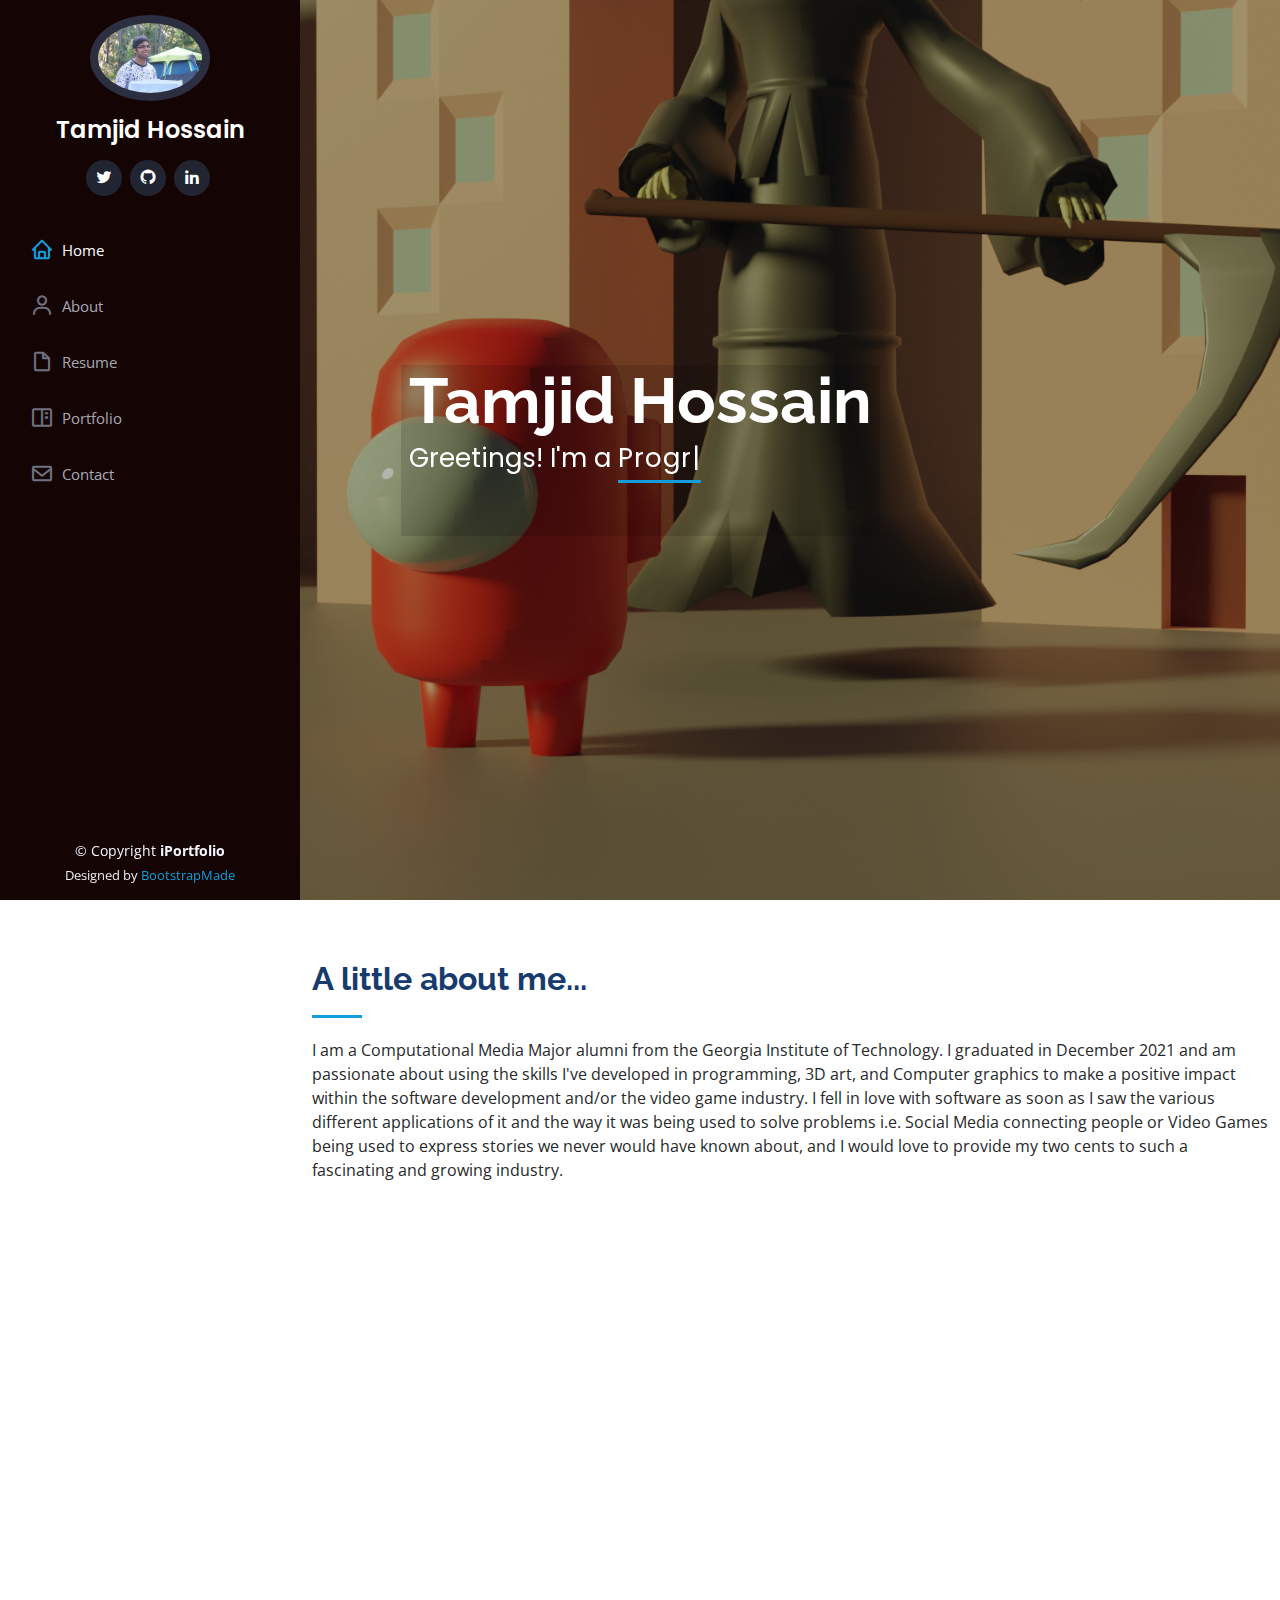
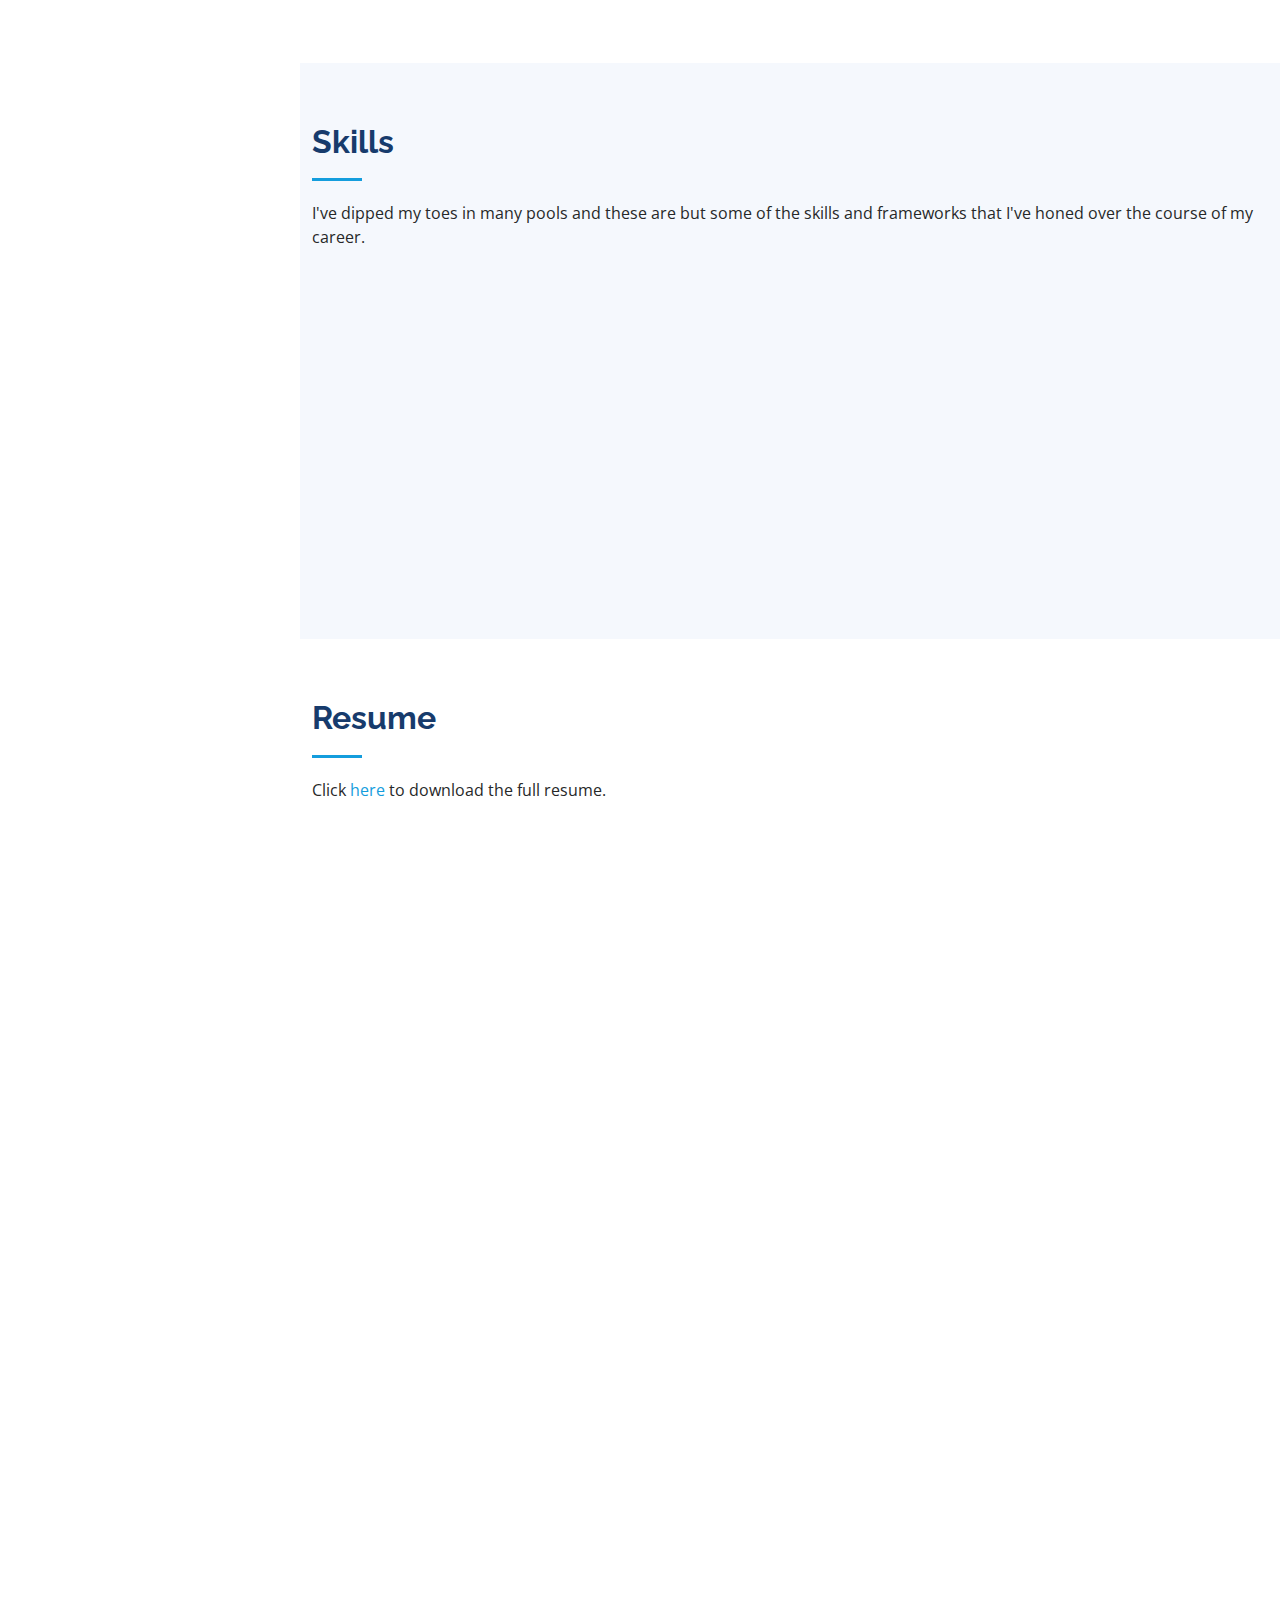
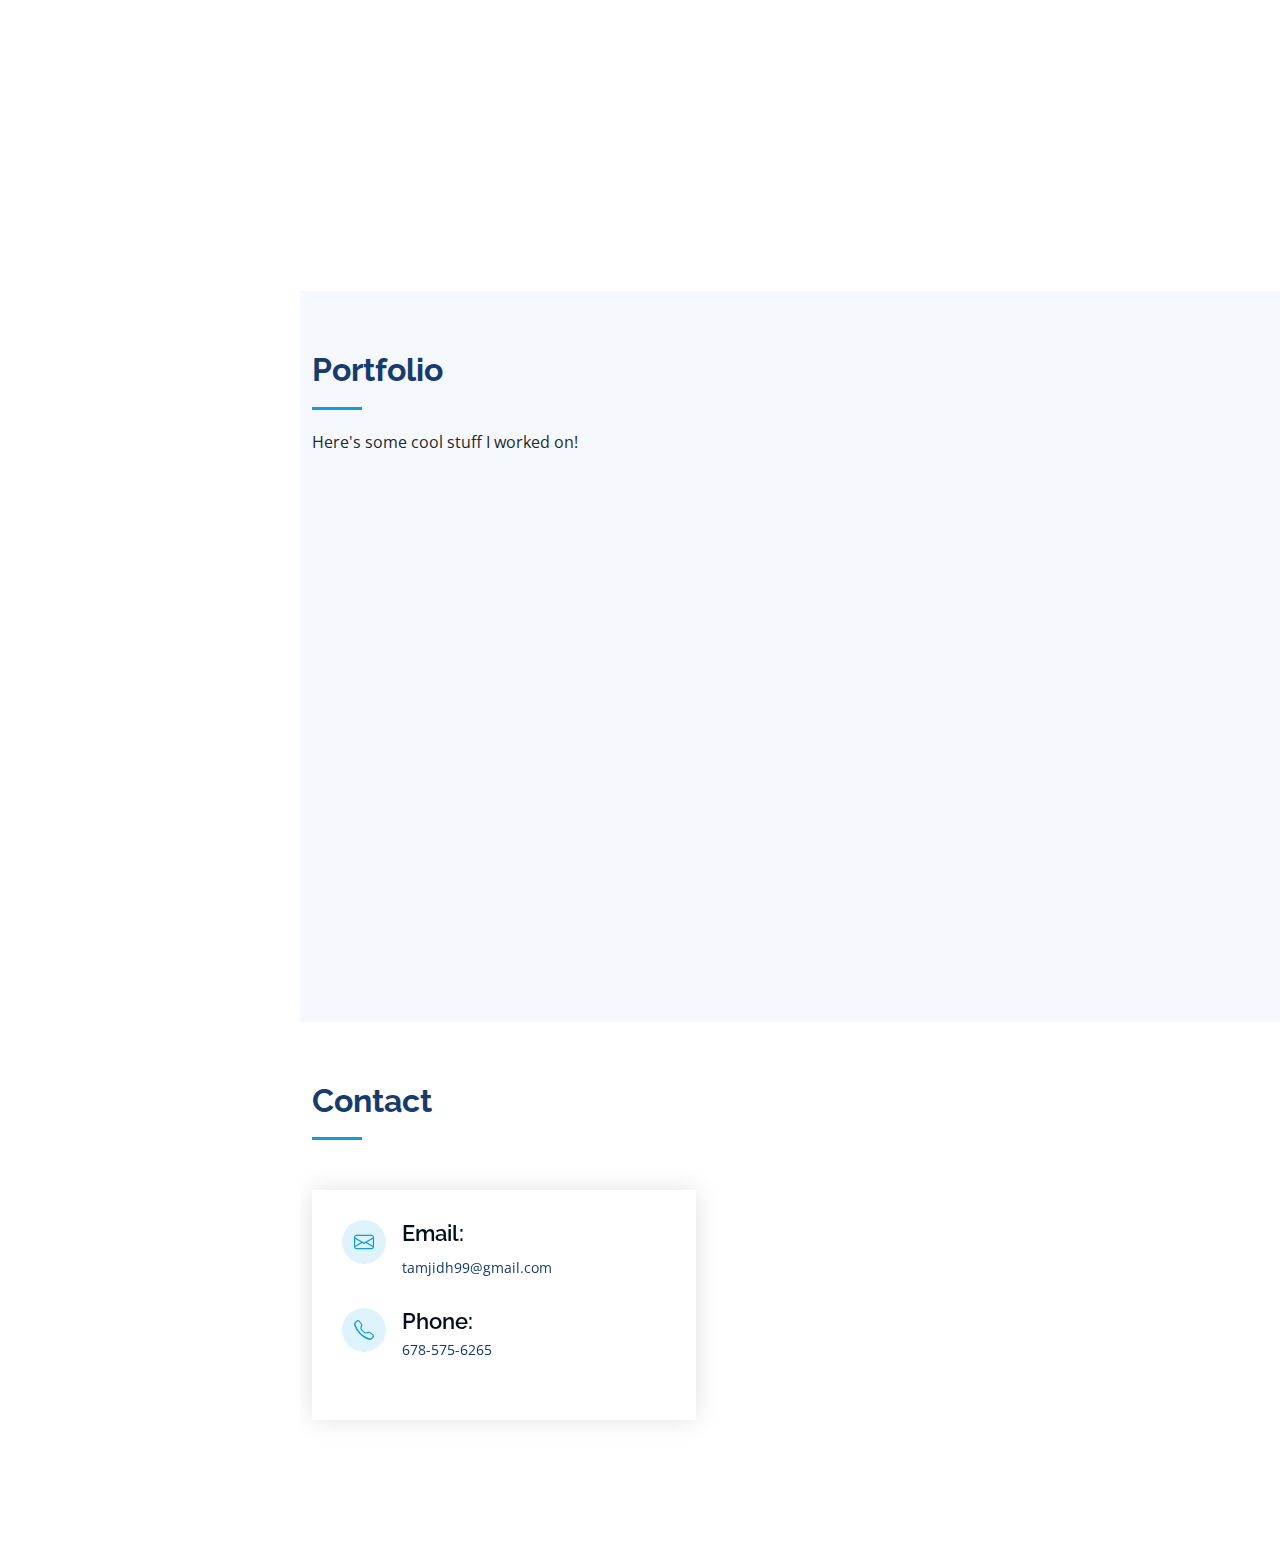
==== commit cfcdd47c: "Updated Navbar of pages + Changed some images around" ====
--- a/index.html
+++ b/index.html
@@ -288,7 +288,7 @@
           <div class="col-lg-12 d-flex justify-content-center">
             <ul id="portfolio-flters">
               <li data-filter="*" class="filter-active">All</li>
-              <li data-filter=".filter-art">Art</li>
+              <li data-filter=".filter-3D-art">3D-Art</li>
               <li data-filter=".filter-game">Game</li>
               <li data-filter=".filter-web">Photoshop</li>
             </ul>
@@ -297,7 +297,7 @@
 
         <div class="row portfolio-container" data-aos="fade-up" data-aos-delay="100">
 
-          <div class="col-lg-4 col-md-6 portfolio-item filter-art filter-game">
+          <div class="col-lg-4 col-md-6 portfolio-item filter-3D-art filter-game">
             <div class="portfolio-wrap">
               <img src="./assets/img/portfolio/DDTitle.png" class="img-fluid" alt="">
               <div class="portfolio-links">
@@ -309,9 +309,9 @@
             
           <div class="col-lg-4 col-md-6 portfolio-item filter-game">
             <div class="portfolio-wrap">
-              <img src="./assets/img/portfolio/OneMillionTitle.png" class="img-fluid" alt="">
+              <img src="./assets/img/portfolio/OneMillionTitle2.png" class="img-fluid" alt="">
               <div class="portfolio-links">
-                <a href="./assets/img/portfolio/OneMillionTitle.png" data-gallery="portfolioGallery" class="portfolio-lightbox" title="Game 2"><i class="bx bx-plus"></i></a>
+                <a href="./assets/img/portfolio/OneMillionTitle2.png" data-gallery="portfolioGallery" class="portfolio-lightbox" title="Game 2"><i class="bx bx-plus"></i></a>
                 <a href="./assets/Pages/onemillion-details.html" title="More Details"><i class="bx bx-link"></i></a>
               </div>
             </div>
@@ -327,7 +327,7 @@
             </div>
           </div>
 
-          <div class="col-lg-4 col-md-6 portfolio-item filter-game filter-art">
+          <div class="col-lg-4 col-md-6 portfolio-item filter-game filter-3D-art">
             <div class="portfolio-wrap">
               <img src="./assets/img/portfolio/misomadnesstitle.jpg" class="img-fluid" alt="">
               <div class="portfolio-links">
@@ -337,15 +337,16 @@
             </div>
           </div>
 
-          <div class="col-lg-4 col-md-6 portfolio-item filter-art">
+          <div class="col-lg-4 col-md-6 portfolio-item filter-3D-art">
             <div class="portfolio-wrap">
-              <img src="./assets/img/portfolio/portfolio-6.jpg" class="img-fluid" alt="">
+              <img src="./assets/img/portfolio/BuildaBear_Title.png" class="img-fluid" alt="">
               <div class="portfolio-links">
-                <a href="/assets/img/portfolio/portfolio-6.jpg" data-gallery="portfolioGallery" class="portfolio-lightbox" title="App 3"><i class="bx bx-plus"></i></a>
-                <a href="portfolio-details.html" title="More Details"><i class="bx bx-link"></i></a>
-              </div>
-            </div>
-          </div>
+                <a href="/assets/img/portfolio/BuildaBear_Title.png" data-gallery="portfolioGallery" class="portfolio-lightbox" title="App 3"><i class="bx bx-plus"></i></a>
+                <a href="./assets/Pages/BuildABear-details.html" title="More Details"><i class="bx bx-link"></i></a>
+              </div>
+            </div>
+          </div>
+          
         </div>
       </div>
     </section><!-- End Portfolio Section -->
@@ -373,41 +374,6 @@
                 </div>
             </div>  
         </div>
-
-<!--
-        <div class="row" data-aos="fade-in">
-          <div class="col-lg-12 mt-5 mt-lg-0 d-flex align-items-stretch">
-            <form action="forms/contact.php" method="post" role="form" class="php-email-form">
-              <div class="row">
-                <div class="form-group col-md-6">
-                  <label for="name">Your Name</label>
-                  <input type="text" name="name" class="form-control" id="name" required>
-                </div>
-                <div class="form-group col-md-6">
-                  <label for="name">Your Email</label>
-                  <input type="email" class="form-control" name="email" id="email" required>
-                </div>
-              </div>
-              <div class="form-group">
-                <label for="name">Subject</label>
-                <input type="text" class="form-control" name="subject" id="subject" required>
-              </div>
-              <div class="form-group">
-                <label for="name">Message</label>
-                <textarea class="form-control" name="message" rows="6" required></textarea>
-              </div>
-              <div class="my-3">
-                <div class="loading">Loading</div>
-                <div class="error-message"></div>
-                <div class="sent-message">Your message has been sent. Thank you!</div>
-              </div>
-              <div class="text-center"><button type="submit">Send Message</button></div>
-            </form>
-          </div>
-
-        </div>
--->
-
       </div>
     </section><!-- End Contact Section -->
 
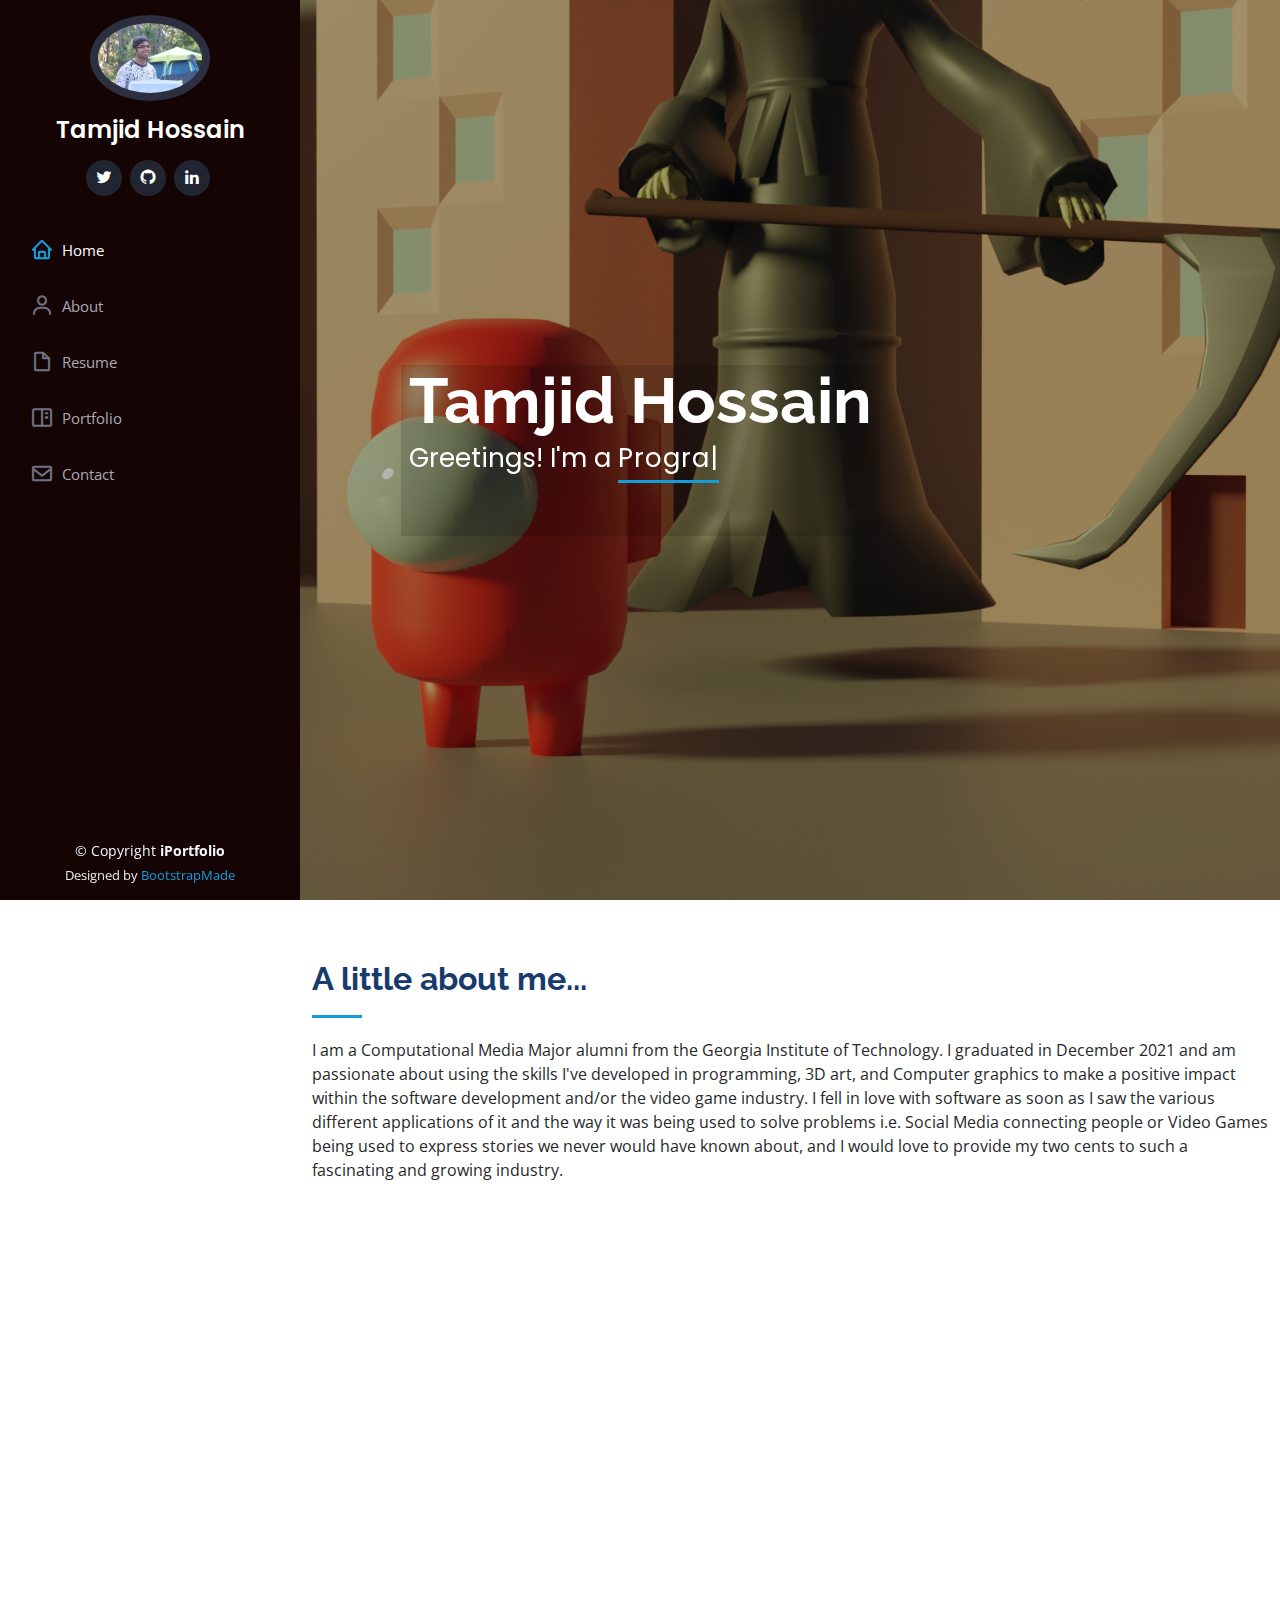
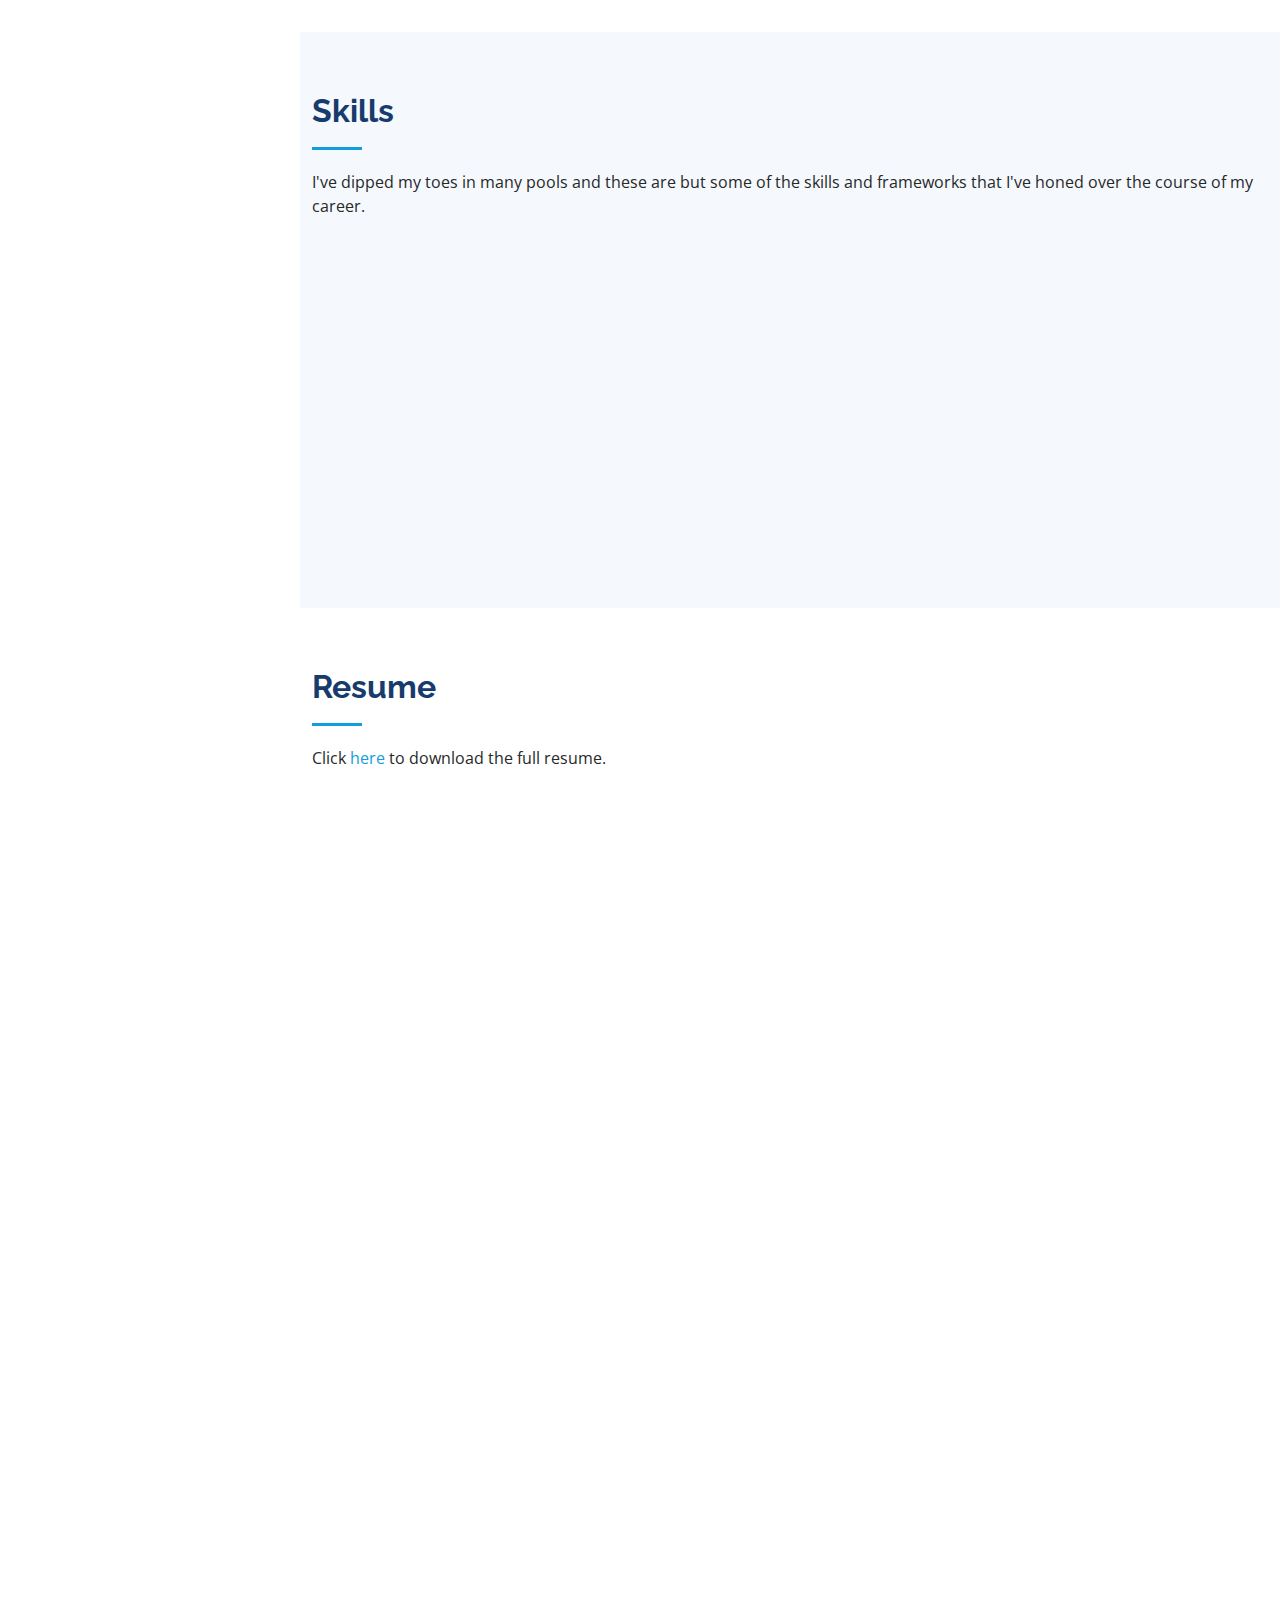
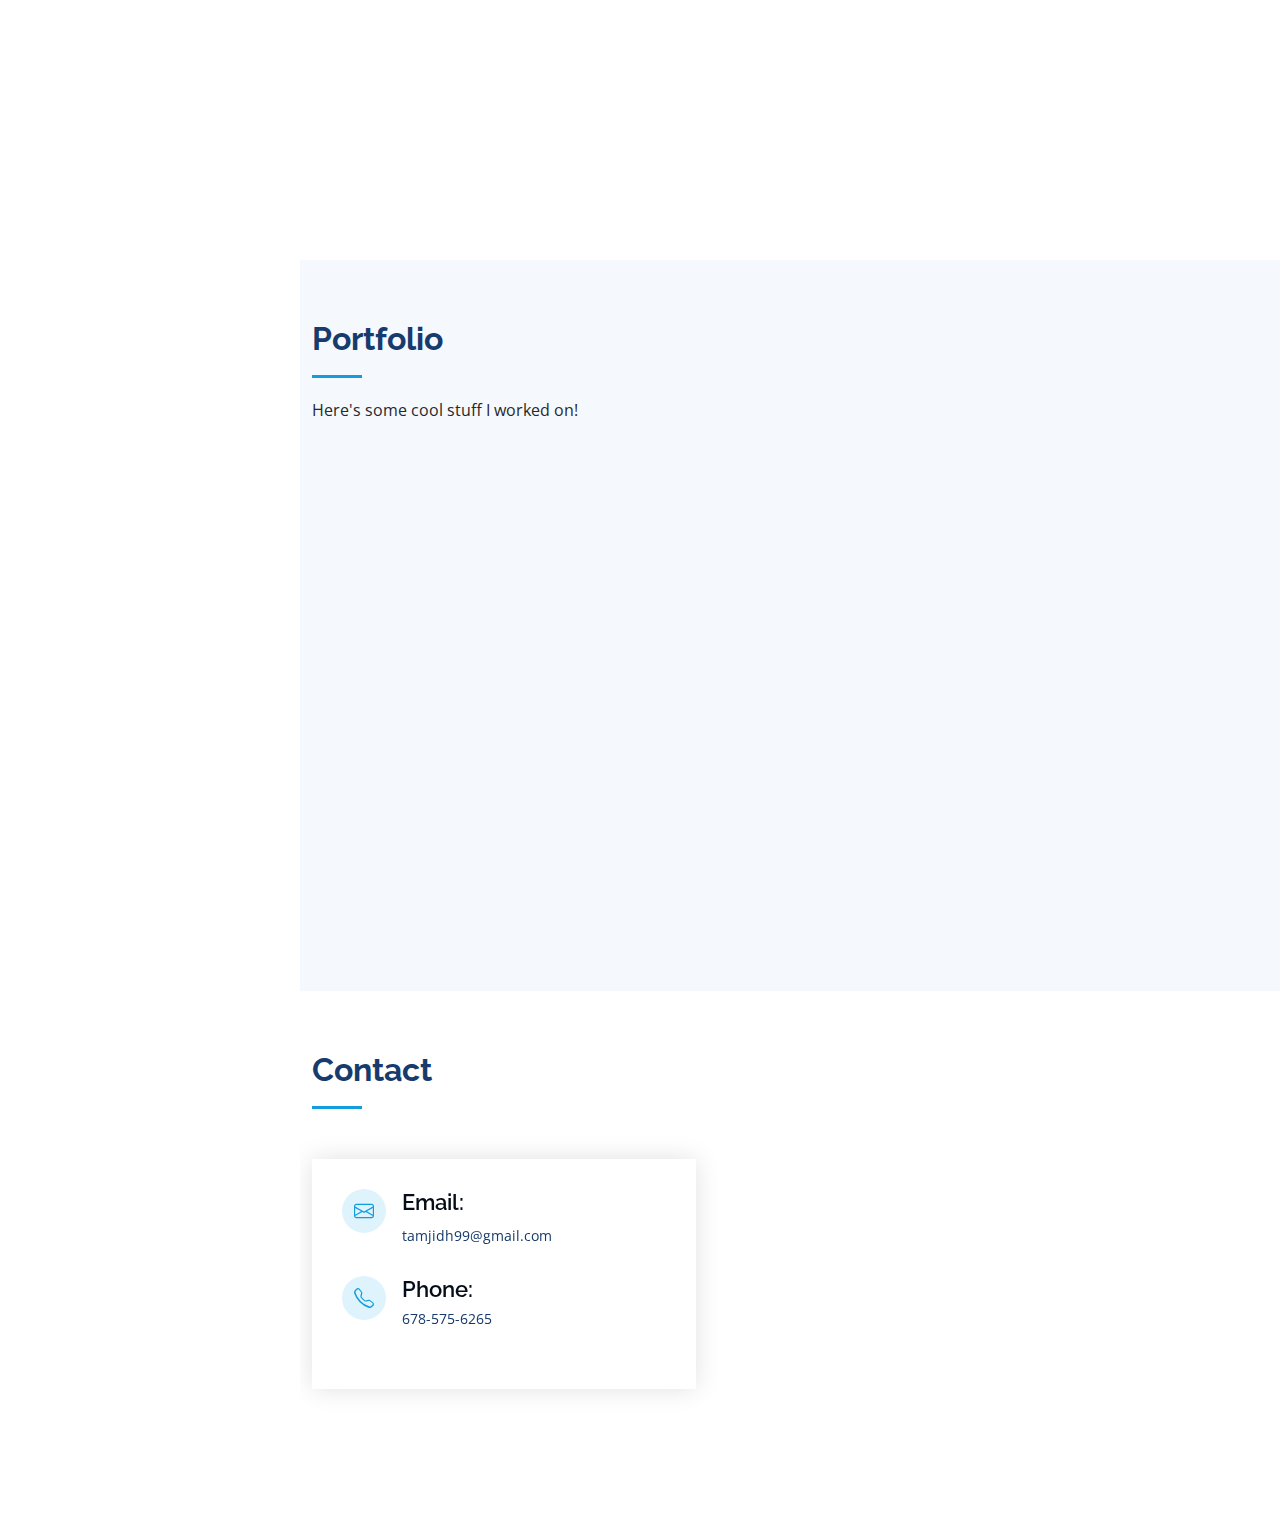
==== commit c75dc321: "Finished Final (for now) Portfolio Page" ====
--- a/index.html
+++ b/index.html
@@ -92,7 +92,7 @@
                 <img src="./assets/img/IMG_1909.JPG"  class="img-fluid" alt="">
           </div>
           <div class="col-lg-8 pt-4 pt-lg-0 content" data-aos="fade-left">
-            <h3>I'm a Software Developer &amp; an Aspiring Game Developer.</h3>
+            <h3>I'm a Software Developer &amp; a Game Developer.</h3>
             <div class="row">
               <div class="col-lg-12">
                 <ul>
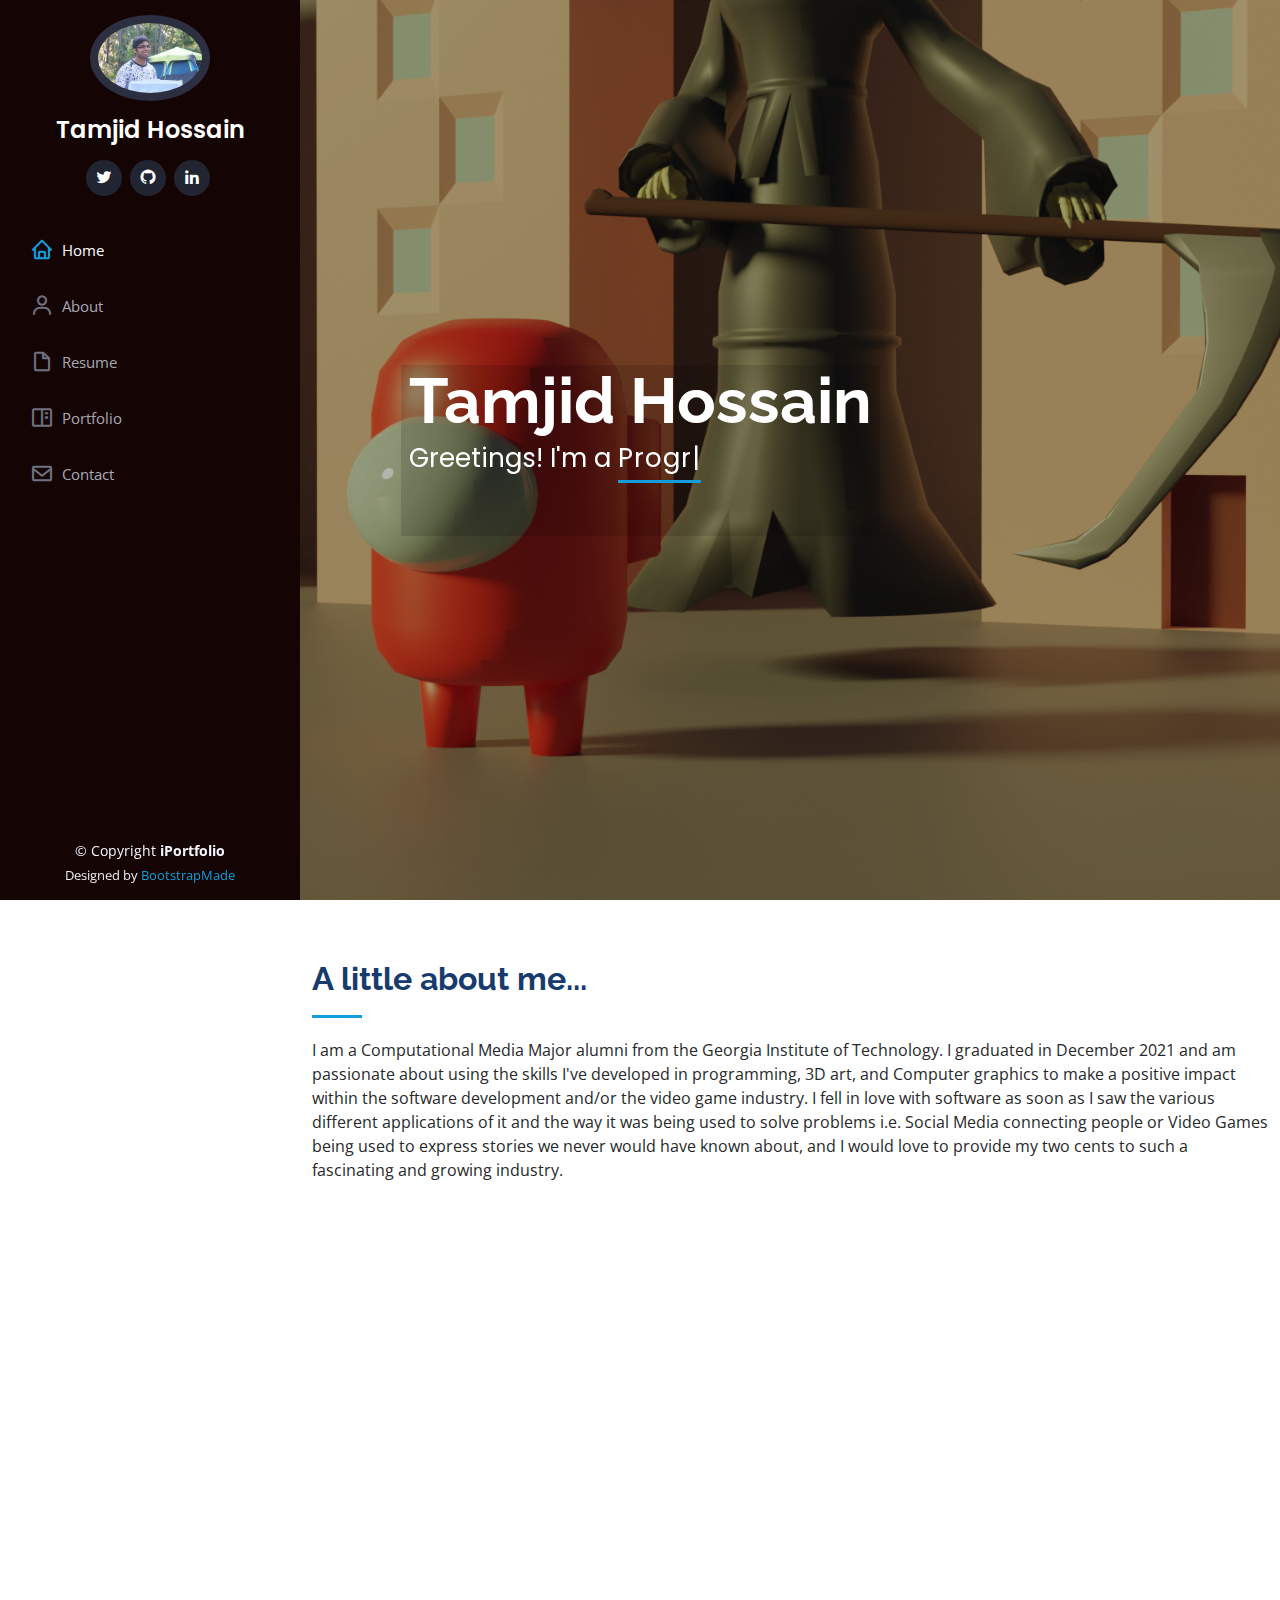
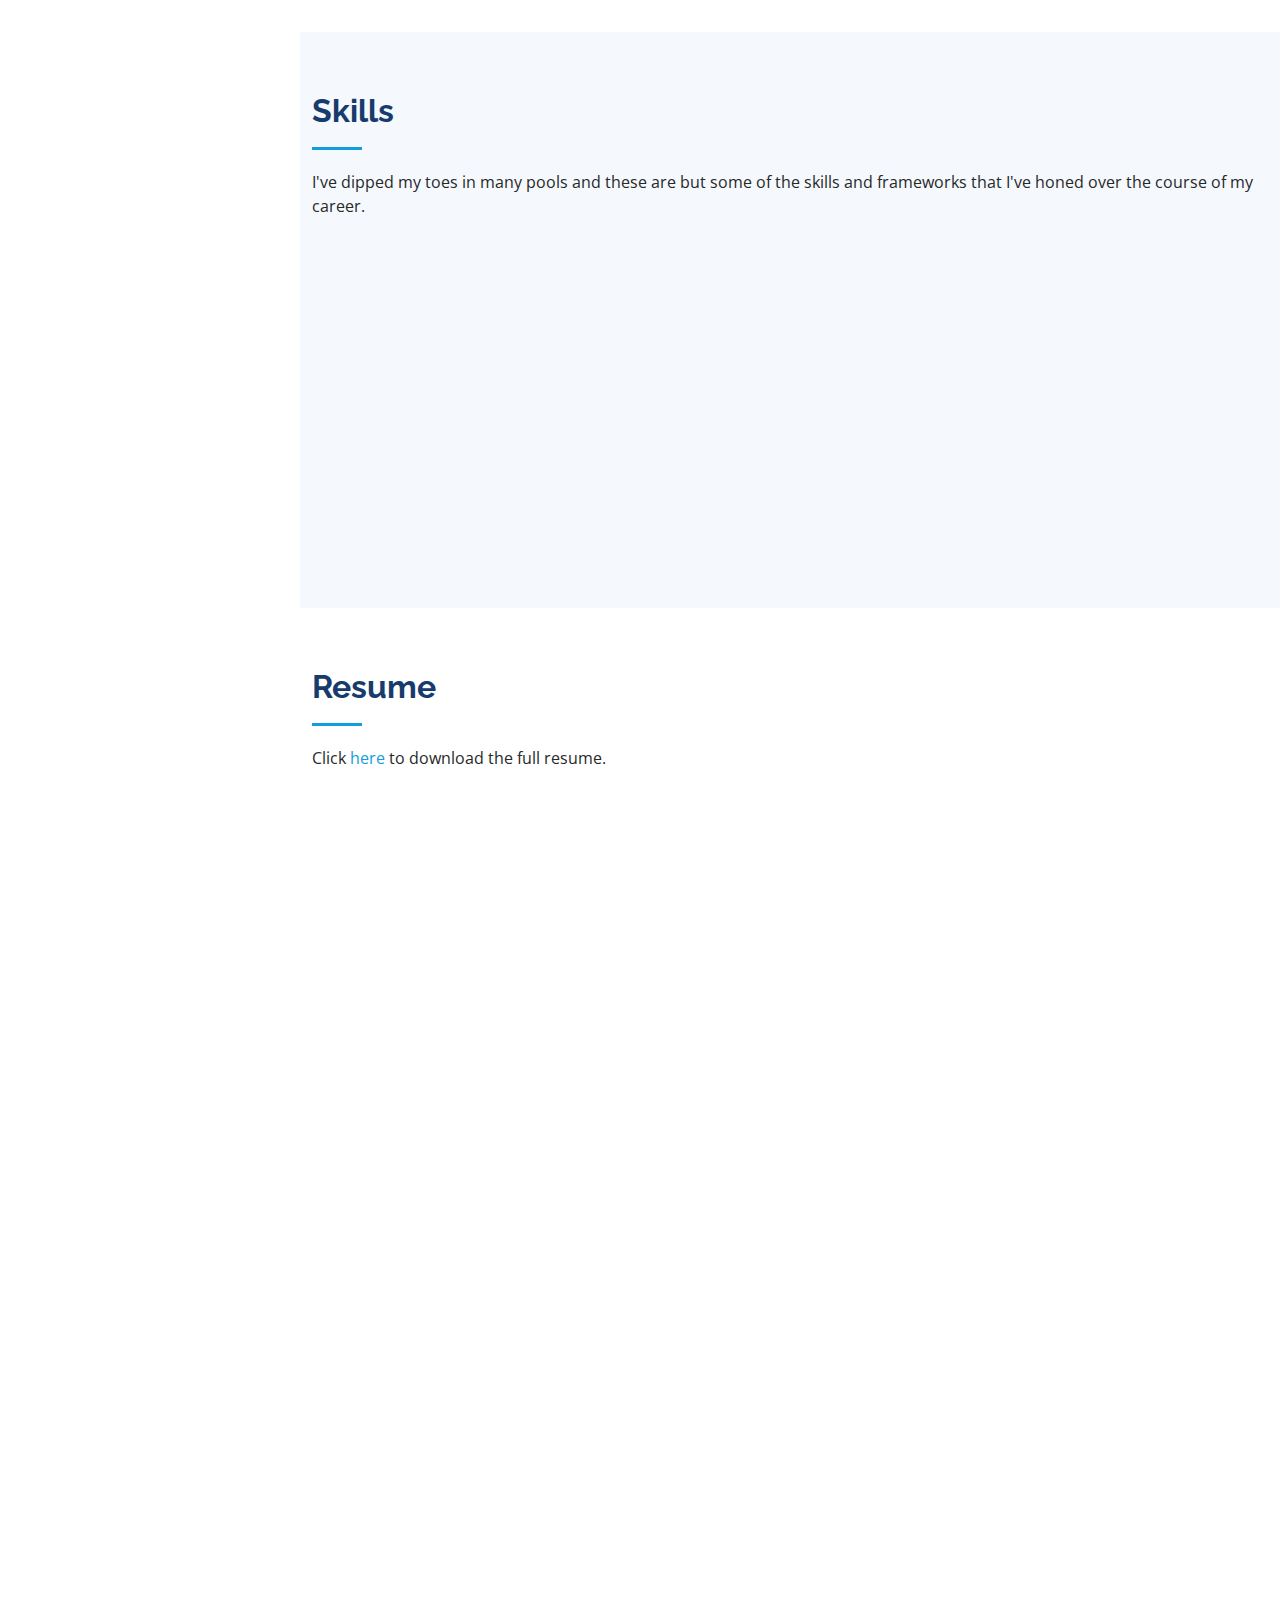
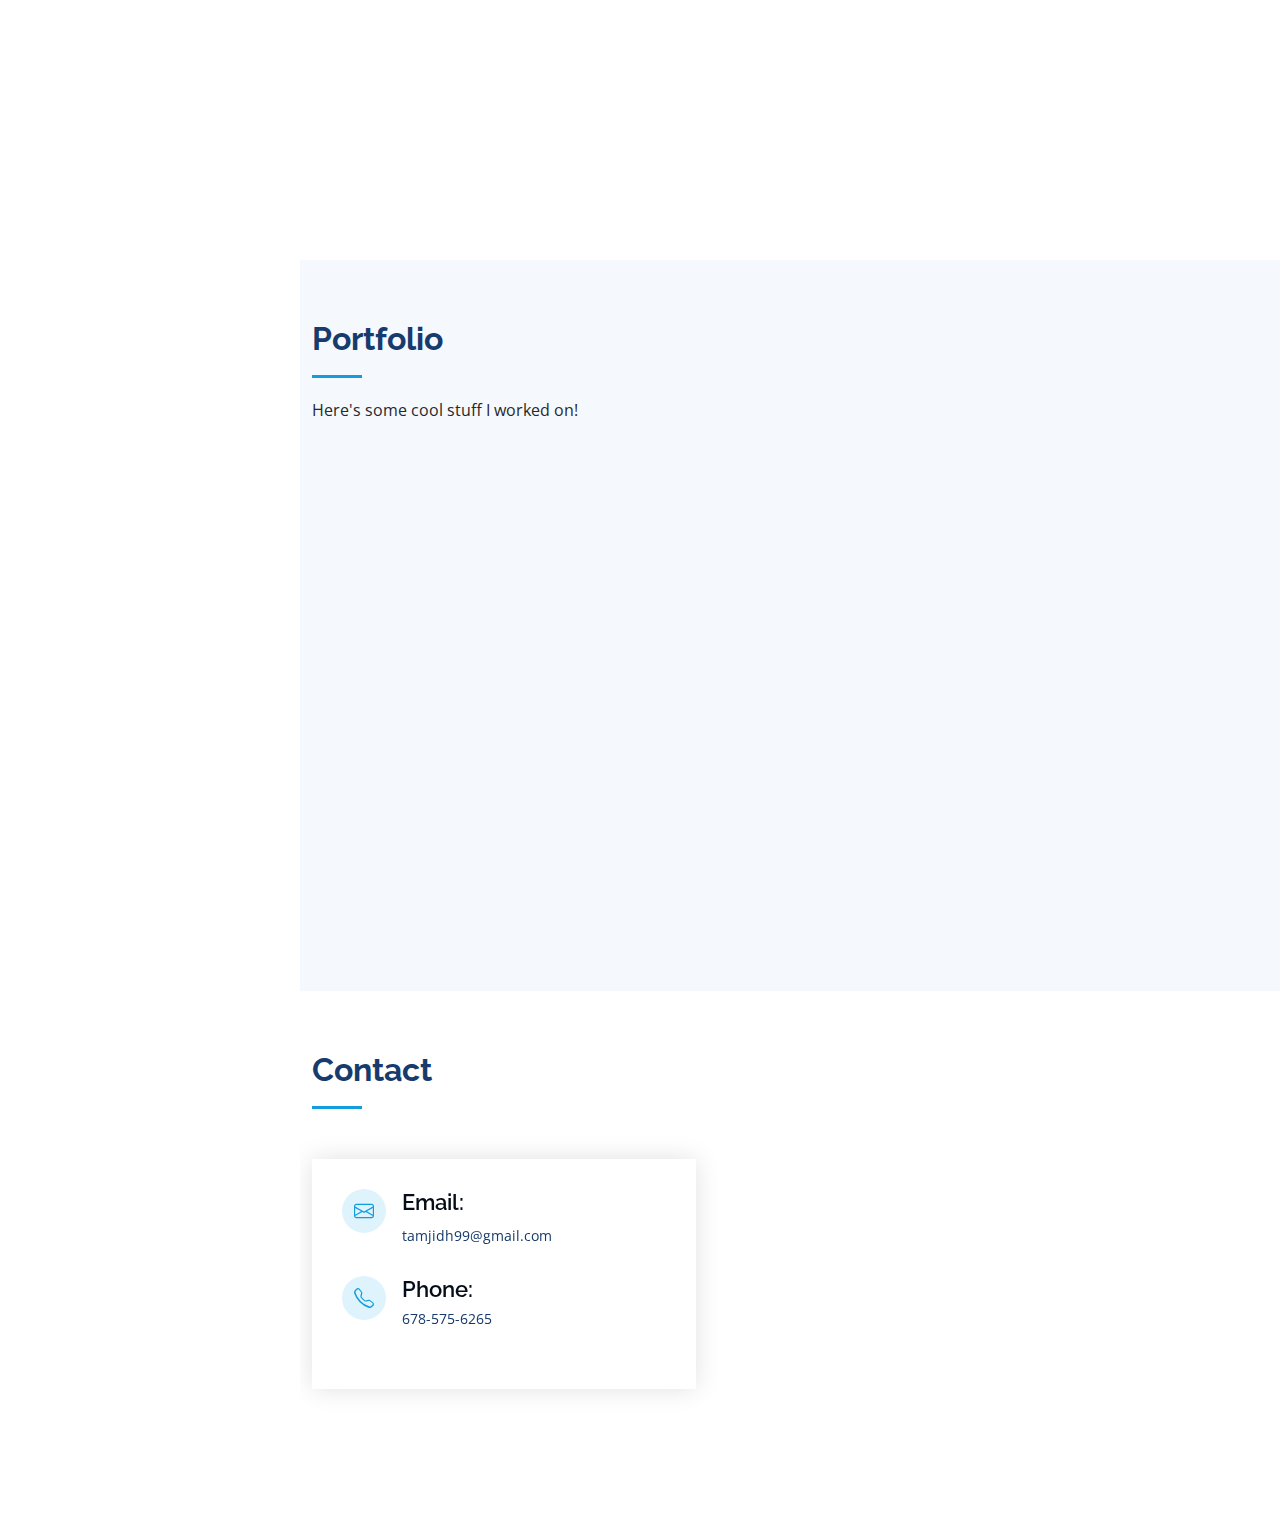
==== commit bdf78064: "Minor filter change" ====
--- a/index.html
+++ b/index.html
@@ -290,7 +290,7 @@
               <li data-filter="*" class="filter-active">All</li>
               <li data-filter=".filter-3D-art">3D-Art</li>
               <li data-filter=".filter-game">Game</li>
-              <li data-filter=".filter-web">Photoshop</li>
+              <li data-filter=".filter-photoshop">Photoshop</li>
             </ul>
           </div>
         </div>
@@ -337,7 +337,7 @@
             </div>
           </div>
 
-          <div class="col-lg-4 col-md-6 portfolio-item filter-3D-art">
+          <div class="col-lg-4 col-md-6 portfolio-item filter-photoshop">
             <div class="portfolio-wrap">
               <img src="./assets/img/portfolio/BuildaBear_Title.png" class="img-fluid" alt="">
               <div class="portfolio-links">
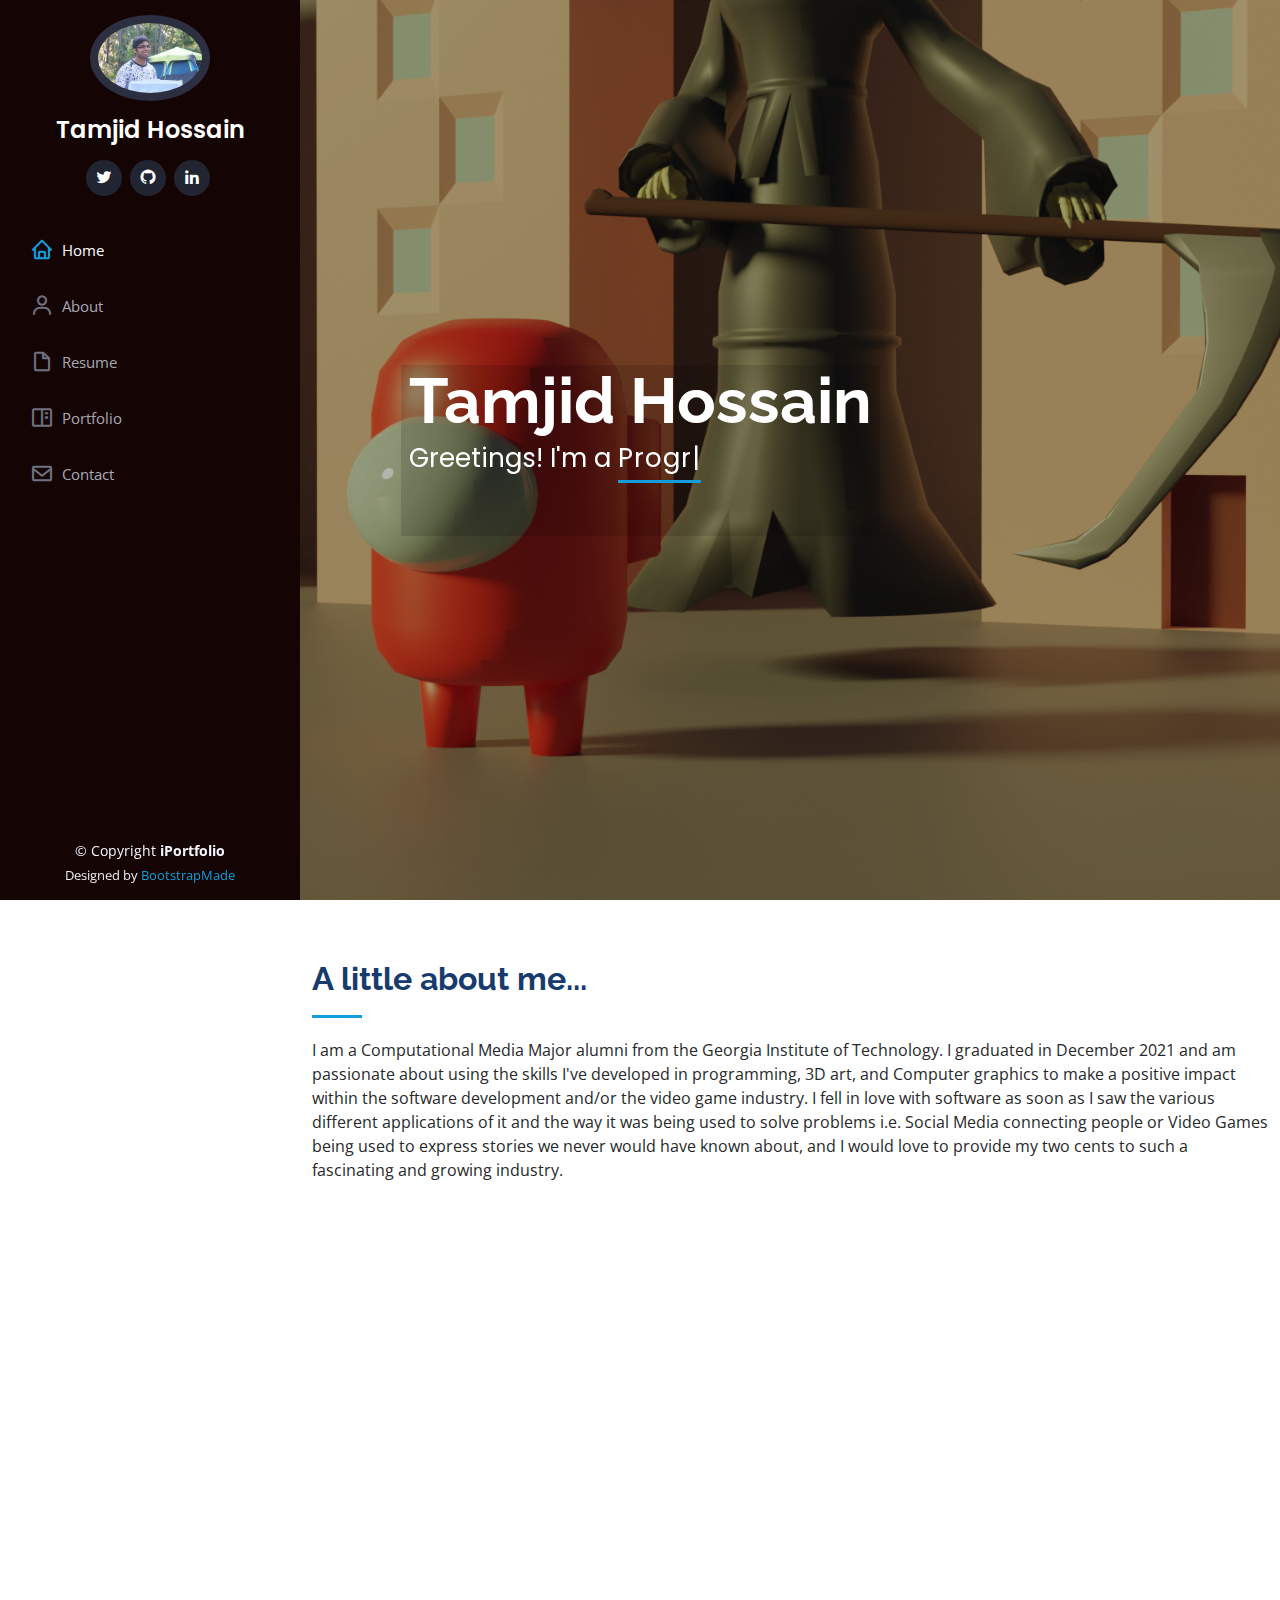
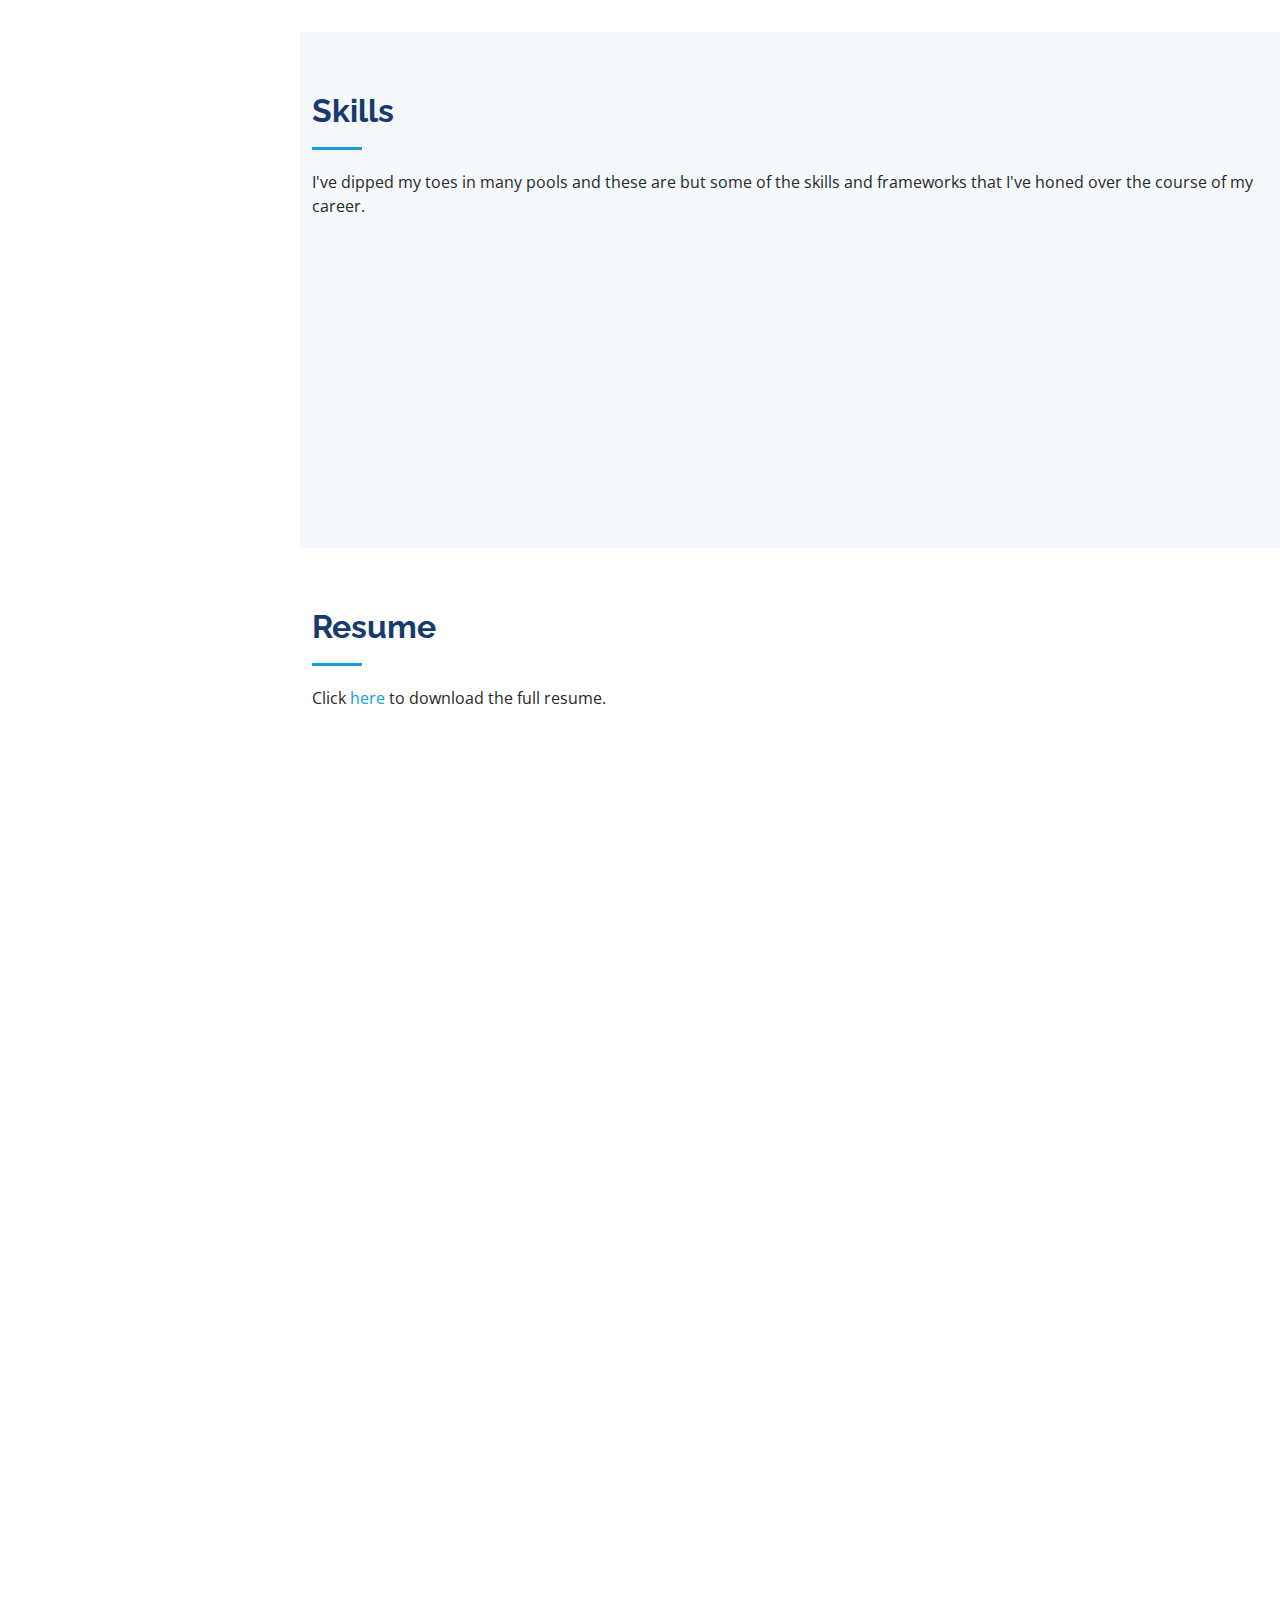
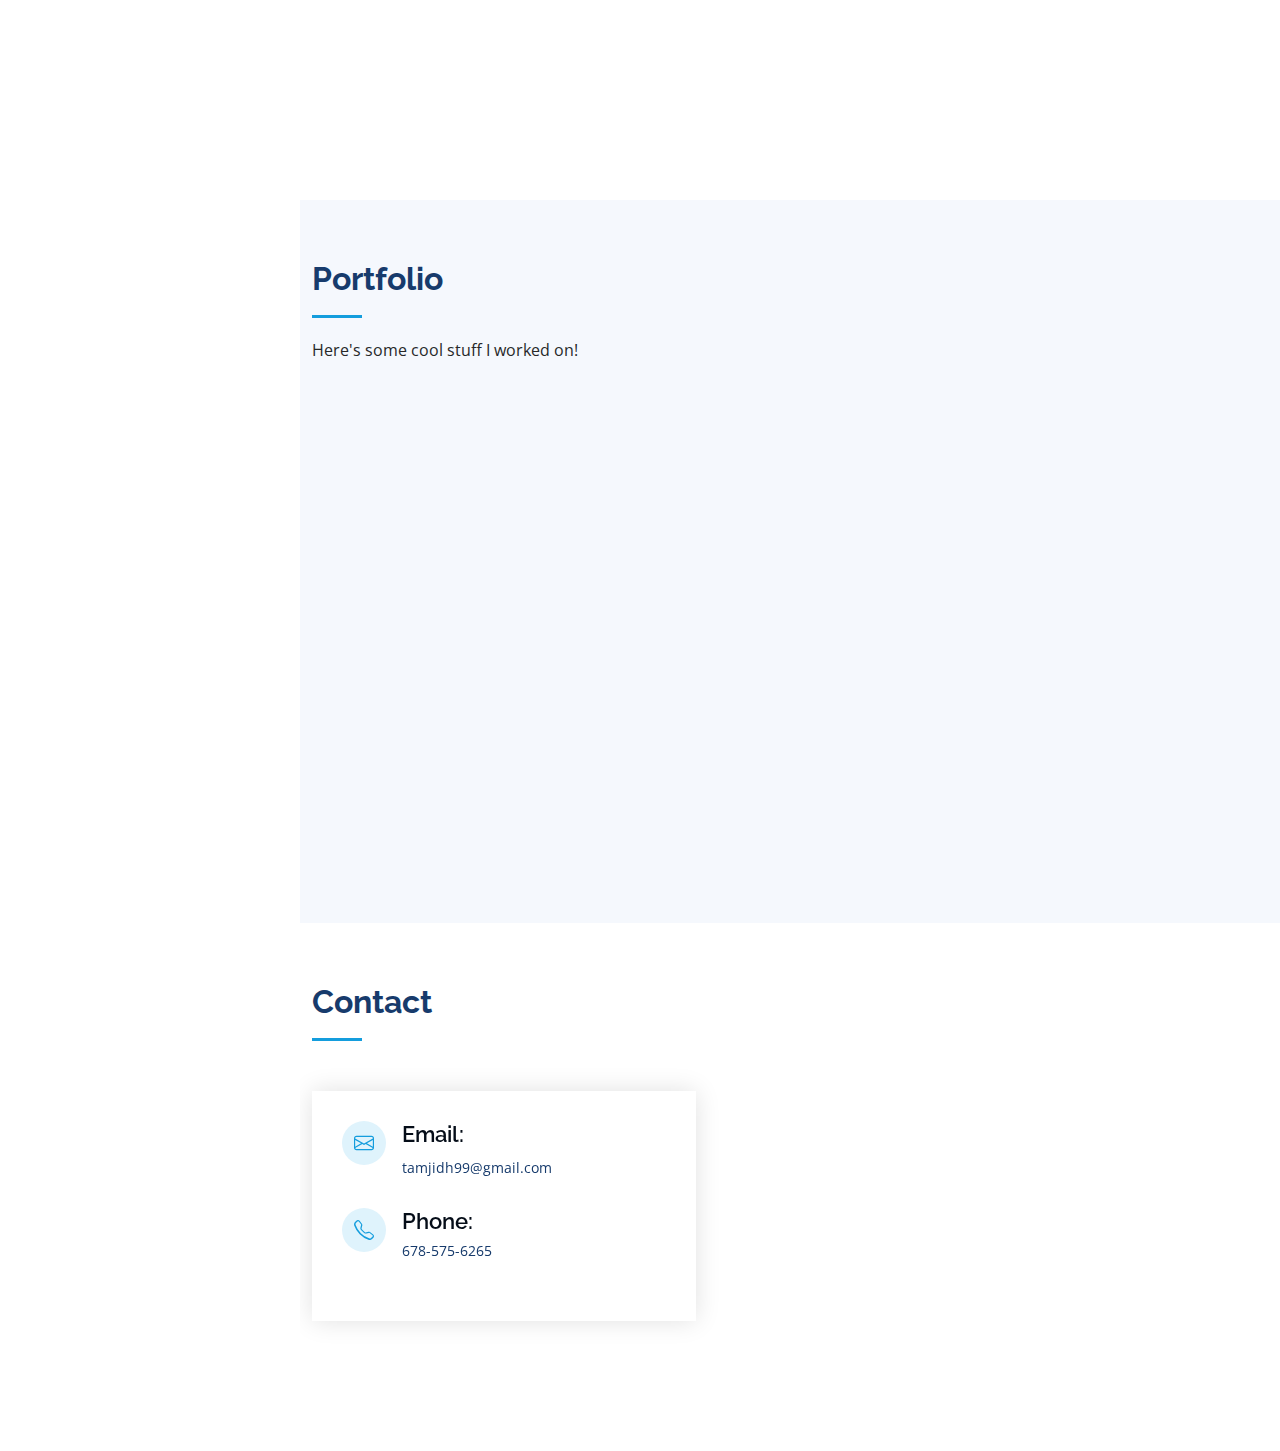
==== commit c3aa97e1: "Slight change to portfolio" ====
--- a/index.html
+++ b/index.html
@@ -154,12 +154,12 @@
               </div>
             </div>
               
-            <div class="progress">
+            <!-- <div class="progress">
               <span class="skill">Adobe Illustrator<i class="val">Basic</i></span>
               <div class="progress-bar-wrap">
                 <div class="progress-bar" role="progressbar" aria-valuenow="20" aria-valuemin="0" aria-valuemax="100"></div>
               </div>
-            </div>
+            </div> -->
 
           </div>
 
@@ -193,12 +193,12 @@
               </div>
             </div>
               
-            <div class="progress">
+            <!-- <div class="progress">
               <span class="skill">Adobe Photoshop<i class="val">Basic</i></span>
               <div class="progress-bar-wrap">
                 <div class="progress-bar" role="progressbar" aria-valuenow="20" aria-valuemin="0" aria-valuemax="100"></div>
               </div>
-            </div>
+            </div> -->
           </div>
 
         </div>
@@ -290,7 +290,7 @@
               <li data-filter="*" class="filter-active">All</li>
               <li data-filter=".filter-3D-art">3D-Art</li>
               <li data-filter=".filter-game">Game</li>
-              <li data-filter=".filter-photoshop">Photoshop</li>
+              <li data-filter=".filter-photoshop">WebDev</li>
             </ul>
           </div>
         </div>
@@ -337,7 +337,7 @@
             </div>
           </div>
 
-          <div class="col-lg-4 col-md-6 portfolio-item filter-photoshop">
+          <!-- <div class="col-lg-4 col-md-6 portfolio-item filter-photoshop">
             <div class="portfolio-wrap">
               <img src="./assets/img/portfolio/BuildaBear_Title.png" class="img-fluid" alt="">
               <div class="portfolio-links">
@@ -345,7 +345,7 @@
                 <a href="./assets/Pages/BuildABear-details.html" title="More Details"><i class="bx bx-link"></i></a>
               </div>
             </div>
-          </div>
+          </div> -->
           
         </div>
       </div>
